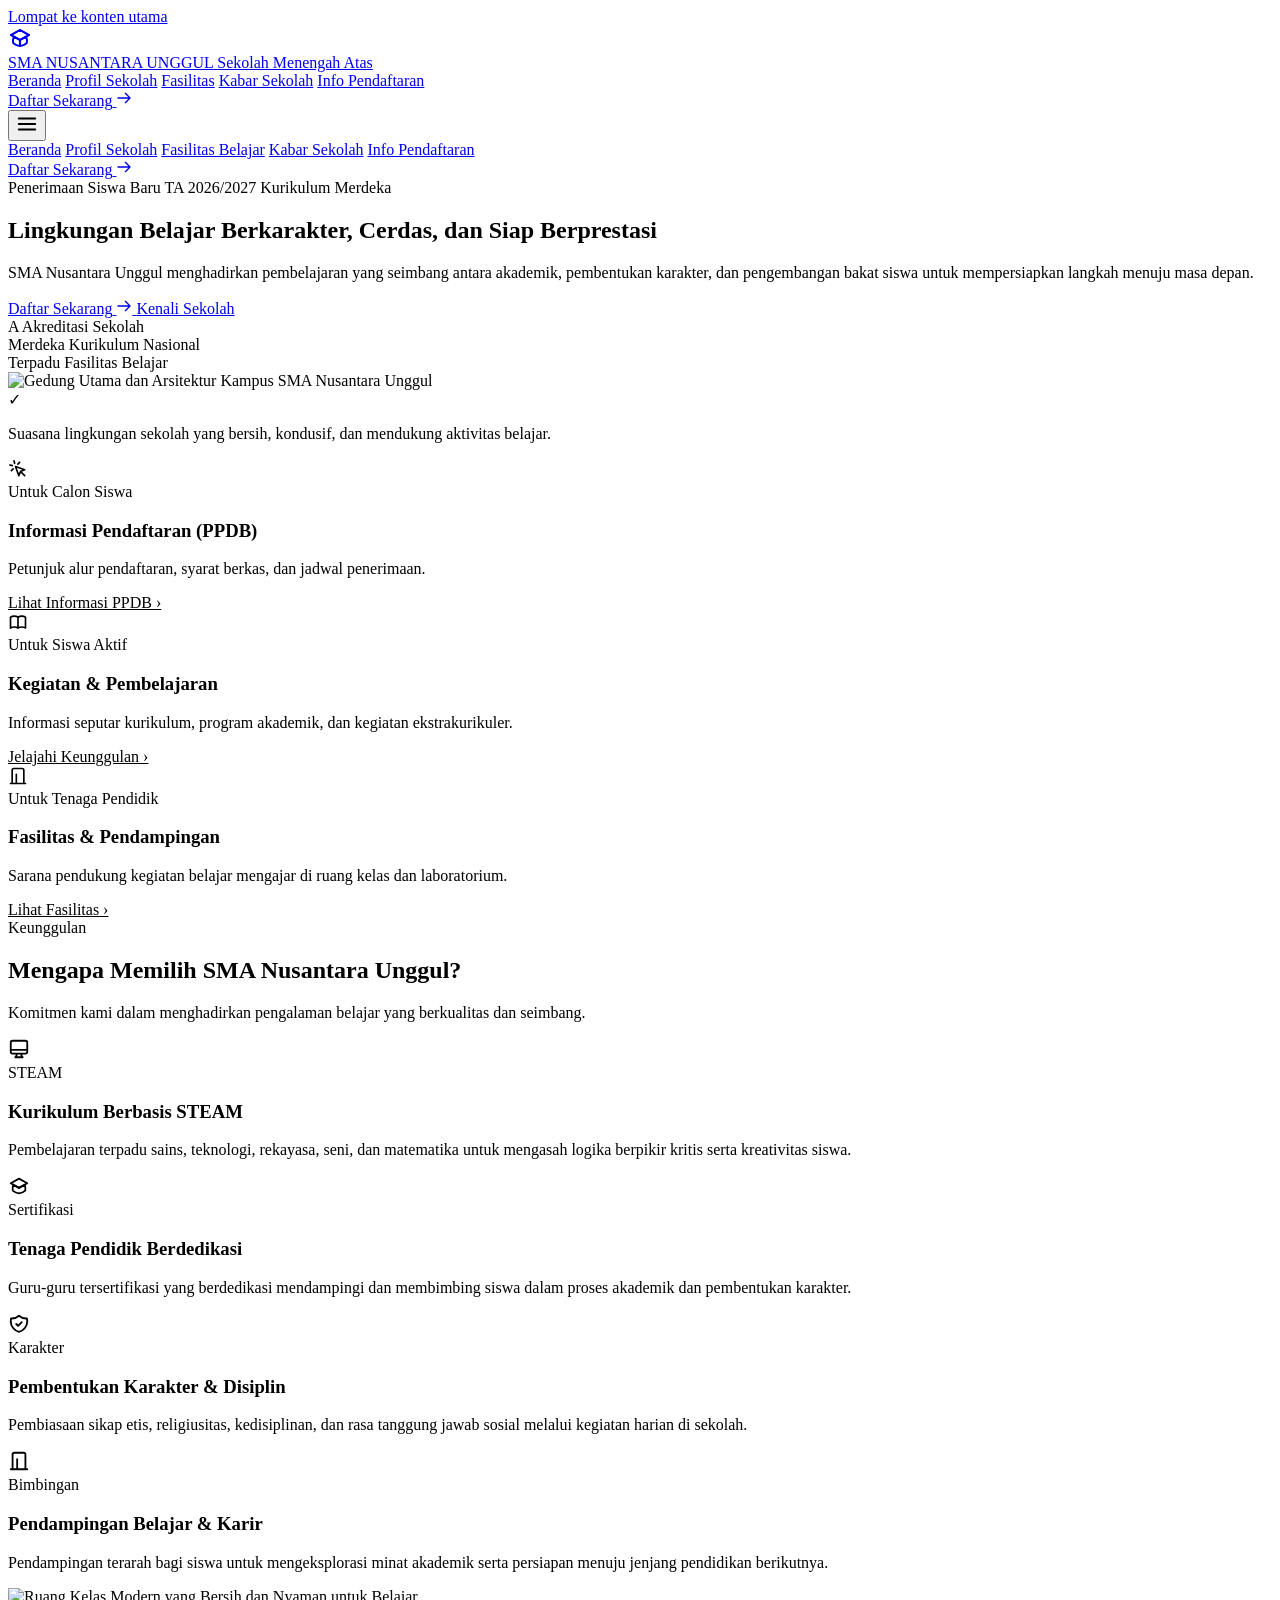
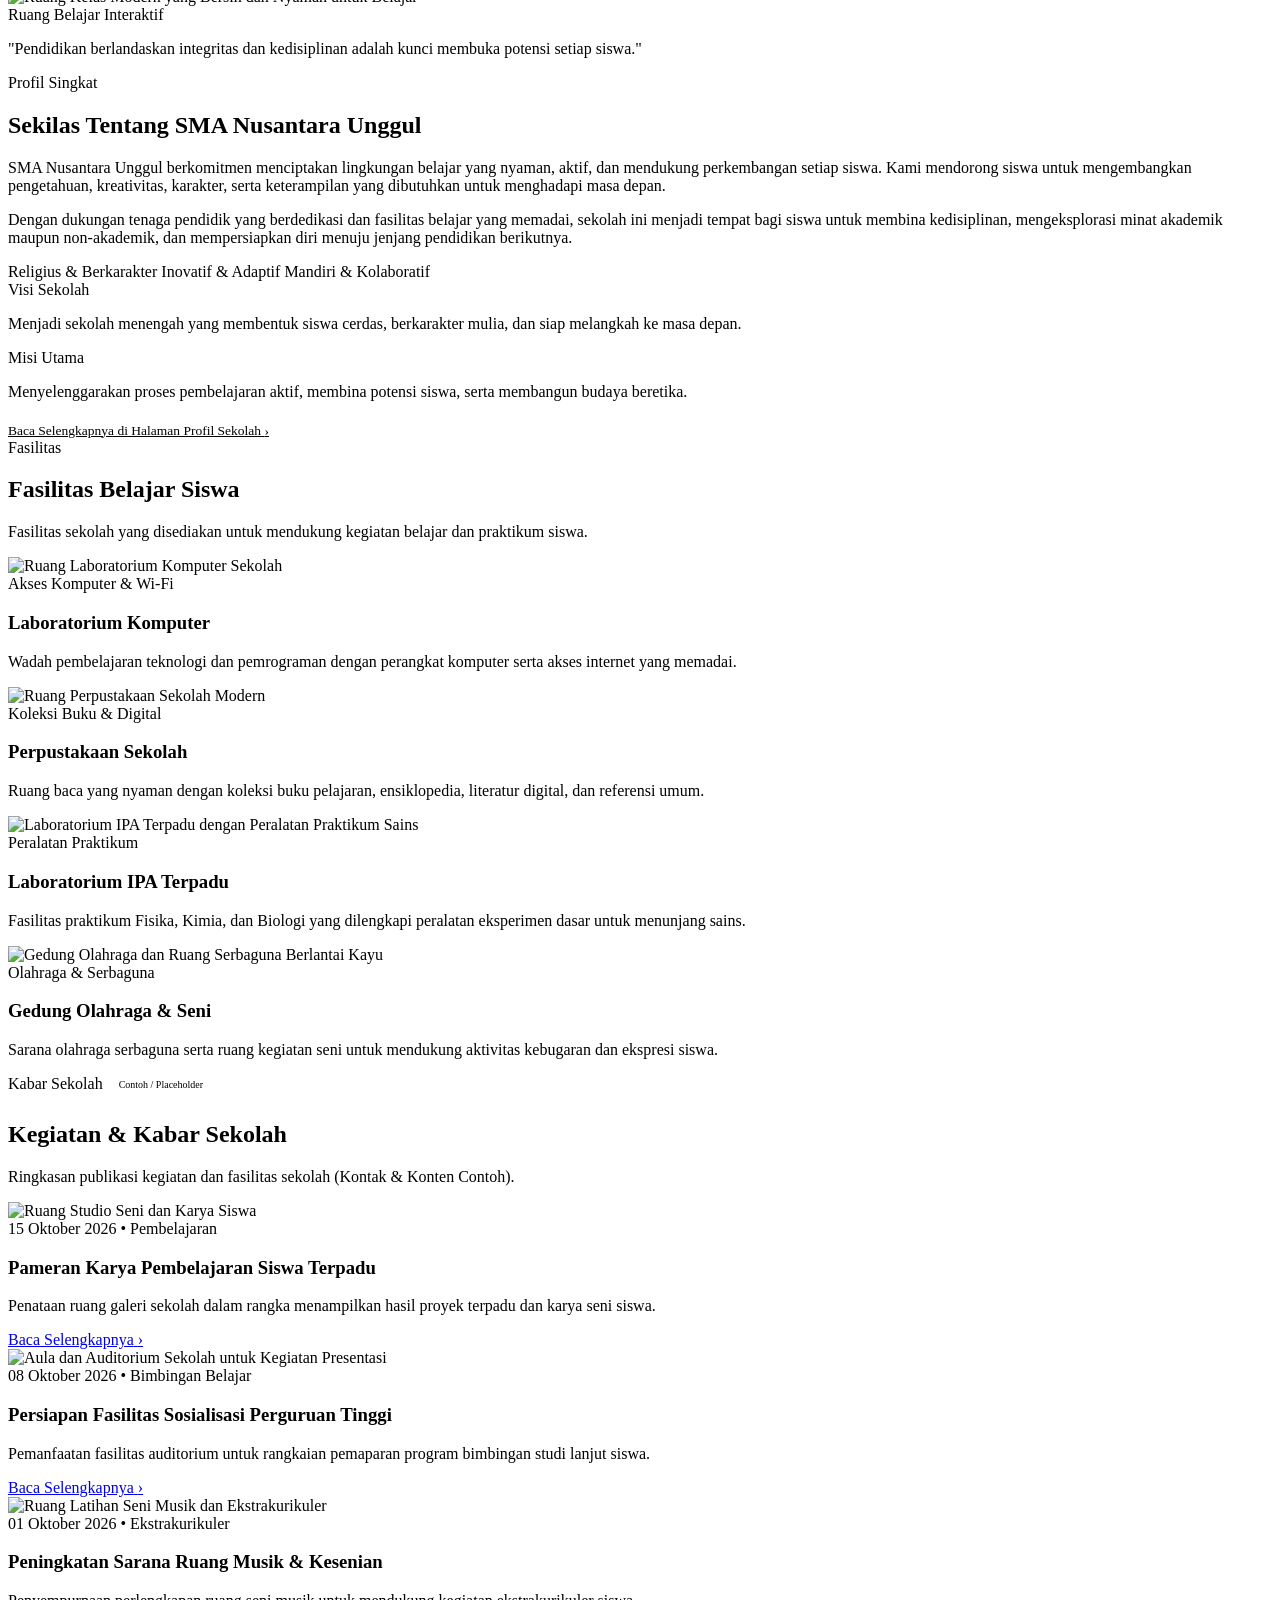
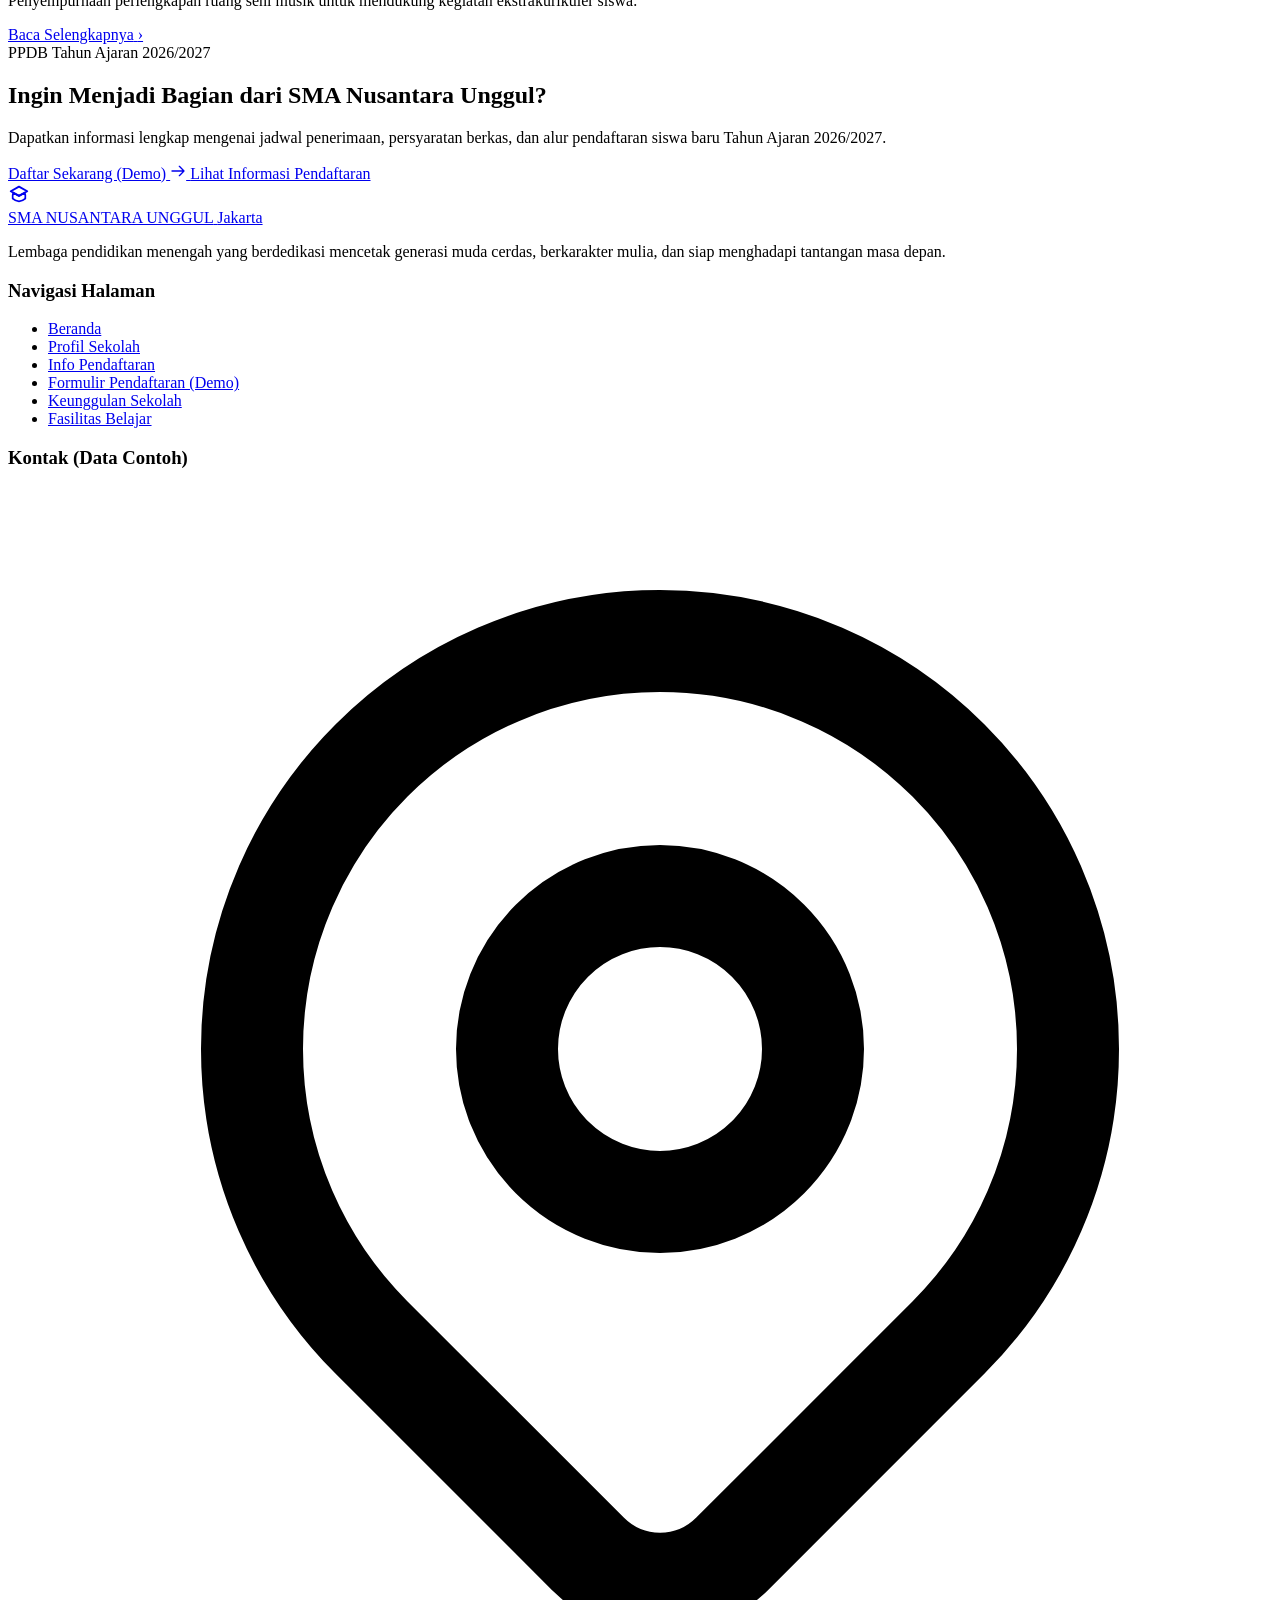
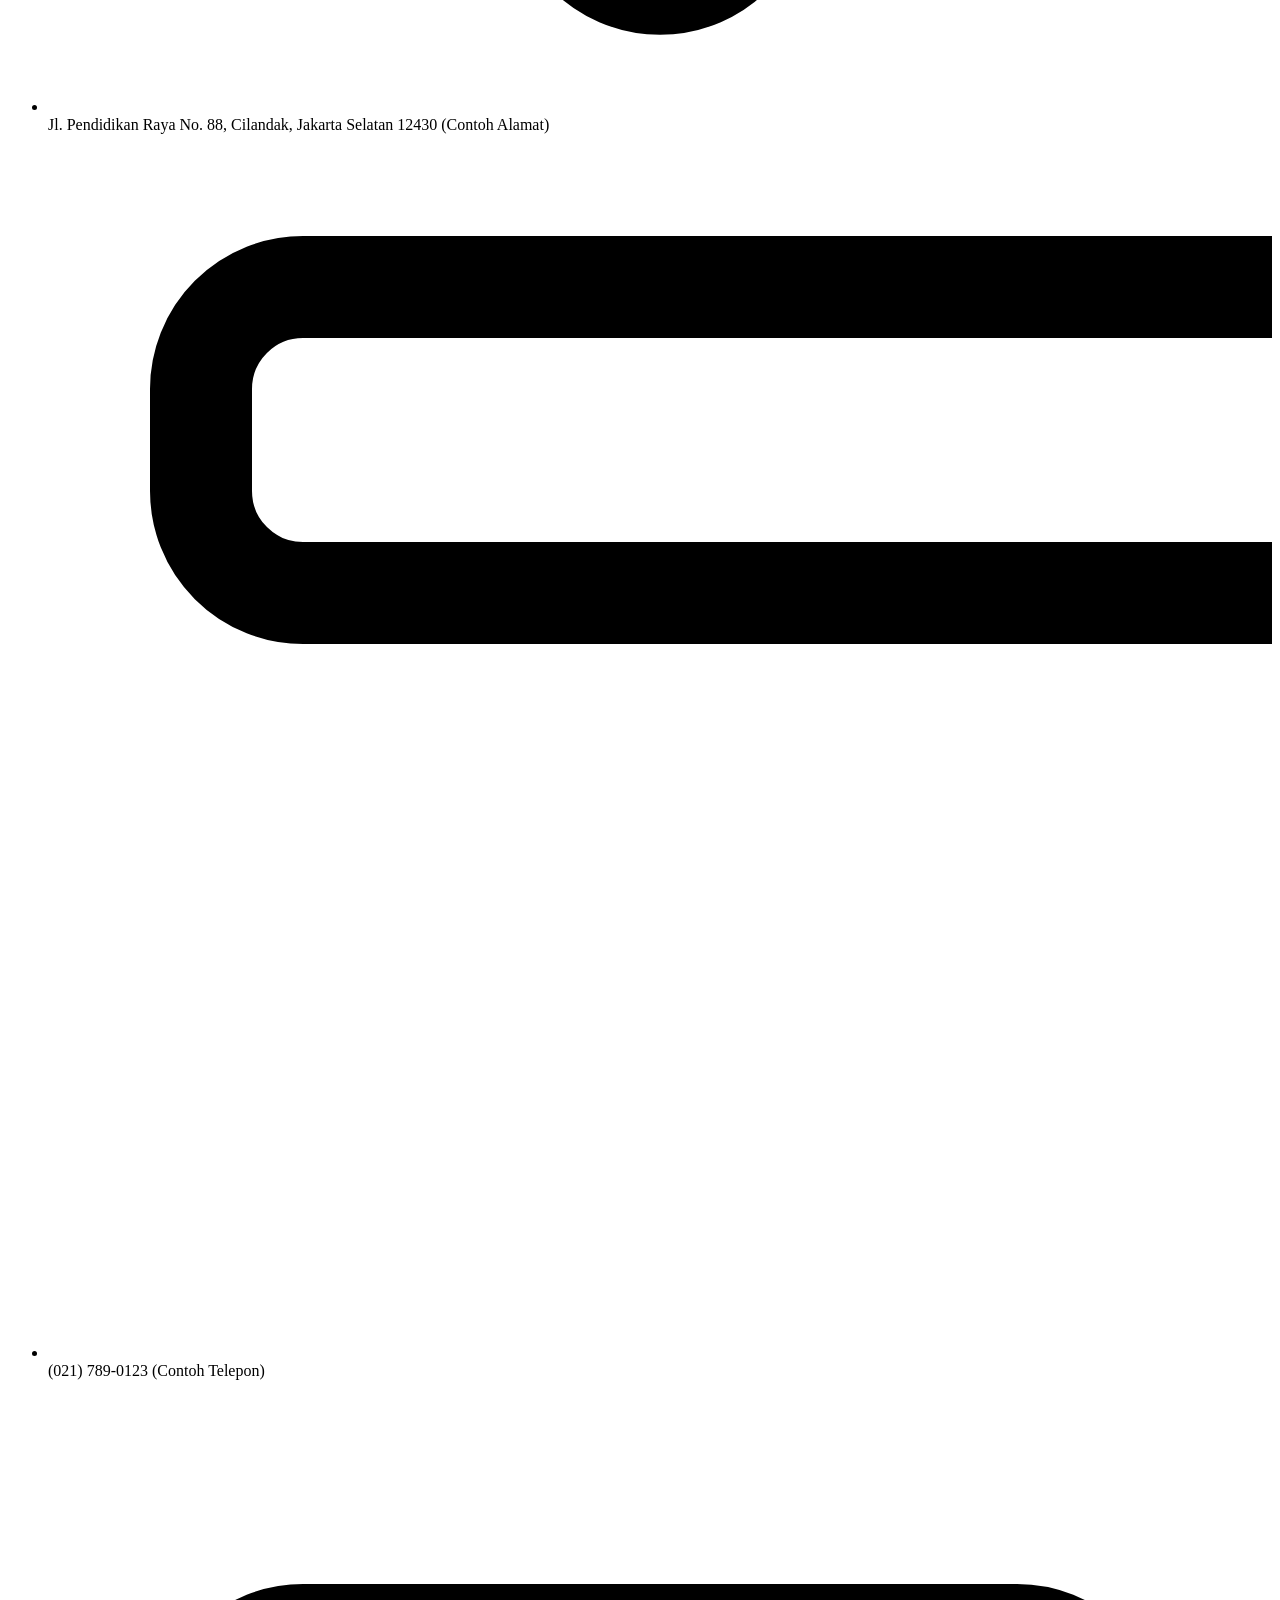
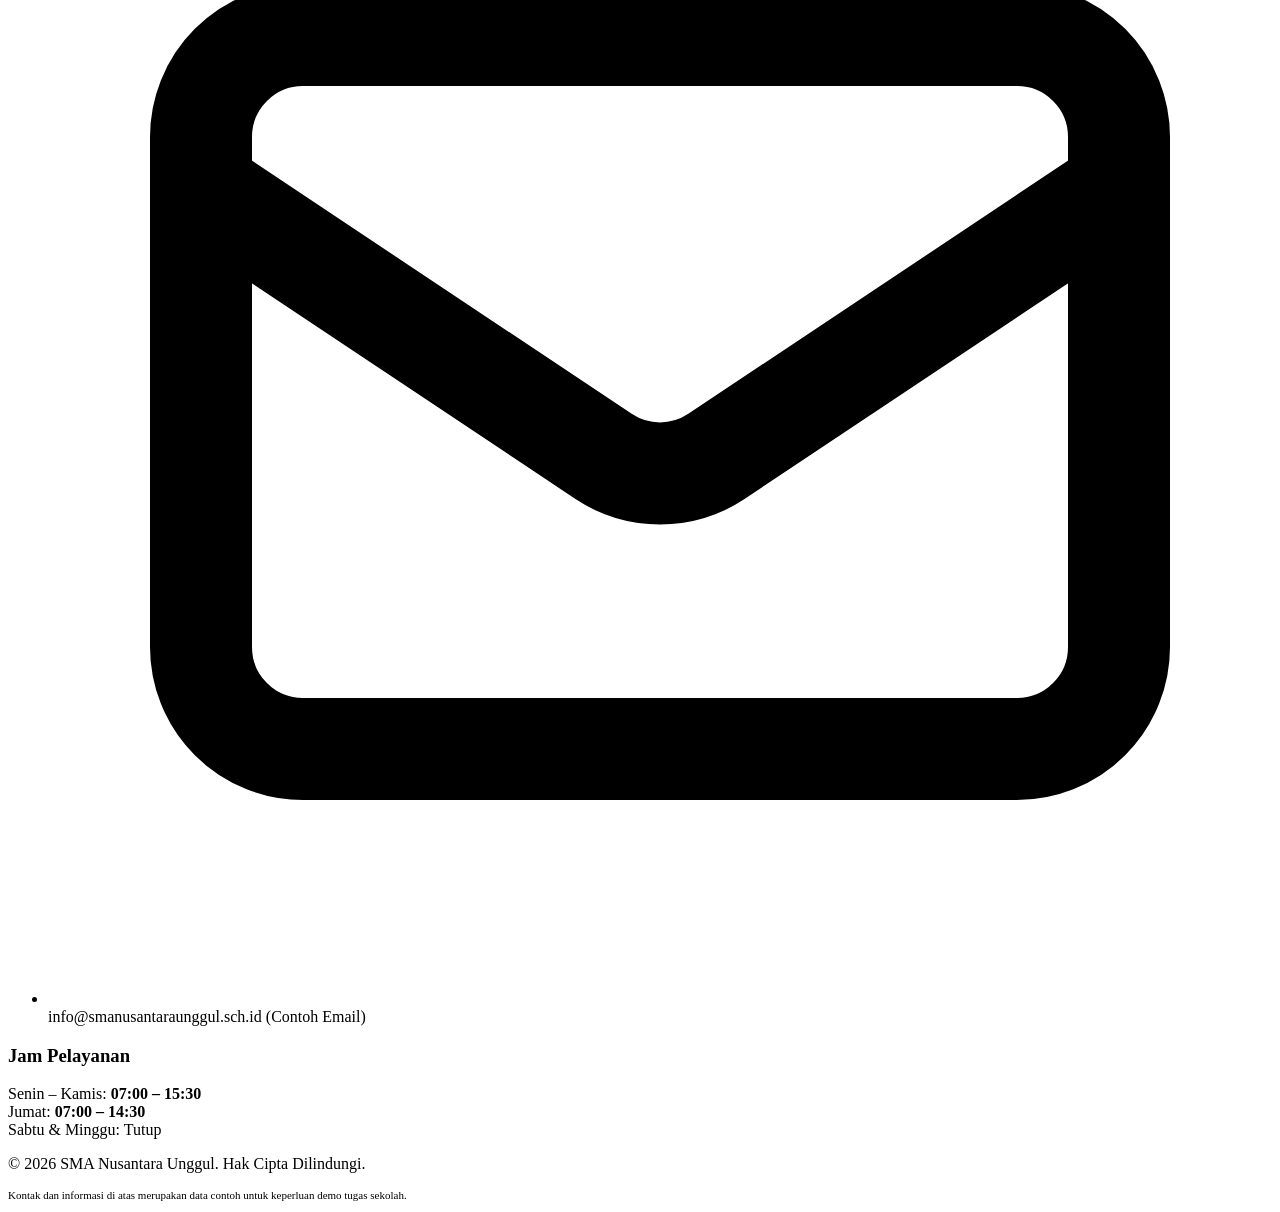
==== index.html @ 85572851 "Add files via upload" ====
<!DOCTYPE html>
<html lang="id">
<head>
  <meta charset="UTF-8">
  <meta name="viewport" content="width=device-width, initial-scale=1.0">
  <title>SMA Nusantara Unggul — Berkarakter, Cerdas & Berdaya Saing</title>
  <meta name="description" content="Website Resmi SMA Nusantara Unggul. Sekolah menengah atas yang berkarakter, cerdas, berdaya saing, dengan kurikulum merdeka dan fasilitas modern.">

  <!-- Google Fonts: Plus Jakarta Sans -->
  <link rel="preconnect" href="https://fonts.googleapis.com">
  <link rel="preconnect" href="https://fonts.gstatic.com" crossorigin>
  <link href="https://fonts.googleapis.com/css2?family=Plus+Jakarta+Sans:wght@400;500;600;700;800&display=swap" rel="stylesheet">

  <!-- Custom Stylesheet -->
  <link rel="stylesheet" href="css/style.css">
</head>
<body>

  <!-- Accessibility Skip Link -->
  <a href="#main-content" class="skip-link">Lompat ke konten utama</a>

  <!-- ========================================== -->
  <!-- NAVBAR HEADER                              -->
  <!-- ========================================== -->
  <header id="main-navbar" class="navbar-header">
    <div class="container">
      <div class="nav-inner">
        
        <!-- School Brand Identity -->
        <a href="index.html" class="brand" aria-label="Beranda SMA Nusantara Unggul">
          <div class="brand-logo-box">
            <svg width="24" height="24" viewBox="0 0 24 24" fill="none" stroke="currentColor" stroke-width="2" stroke-linecap="round" stroke-linejoin="round">
              <path d="M12 14l9-5-9-5-9 5 9 5z"></path>
              <path d="M12 14l6.16-3.422a12.083 12.083 0 01.665 6.479A11.952 11.952 0 0112 20.055a11.952 11.952 0 01-6.824-2.998 12.078 12.078 0 01.665-6.479L12 14z"></path>
              <path d="M12 14l9-5-9-5-9 5 9 5zm0 0v6"></path>
            </svg>
          </div>
          <div class="brand-text">
            <span class="brand-title">SMA NUSANTARA UNGGUL</span>
            <span class="brand-subtitle">Sekolah Menengah Atas</span>
          </div>
        </a>

        <!-- Desktop Navigation Links -->
        <nav class="desktop-nav" aria-label="Navigasi Utama">
          <a href="index.html" class="nav-link active">Beranda</a>
          <a href="profil.html" class="nav-link">Profil Sekolah</a>
          <a href="index.html#fasilitas" class="nav-link">Fasilitas</a>
          <a href="index.html#kabar" class="nav-link">Kabar Sekolah</a>
          <a href="pendaftaran.html" class="nav-link">Info Pendaftaran</a>
        </nav>

        <!-- Desktop Action CTA -->
        <div class="nav-action-desktop">
          <a href="formulir.html" class="btn btn-primary">
            <span>Daftar Sekarang</span>
            <svg class="btn-arrow-shift" width="16" height="16" viewBox="0 0 24 24" fill="none" stroke="currentColor" stroke-width="2" stroke-linecap="round" stroke-linejoin="round">
              <path d="M14 5l7 7m0 0l-7 7m7-7H3"></path>
            </svg>
          </a>
        </div>

        <!-- Mobile Hamburger Button -->
        <button id="mobile-menu-button" type="button" class="hamburger-btn" aria-expanded="false" aria-label="Buka Menu Navigasi">
          <svg width="22" height="22" viewBox="0 0 24 24" fill="none" stroke="currentColor" stroke-width="2" stroke-linecap="round" stroke-linejoin="round">
            <line x1="3" y1="12" x2="21" y2="12"></line>
            <line x1="3" y1="6" x2="21" y2="6"></line>
            <line x1="3" y1="18" x2="21" y2="18"></line>
          </svg>
        </button>

      </div>
    </div>

    <!-- Mobile Drawer Menu -->
    <div id="mobile-menu" class="mobile-drawer">
      <a href="index.html" class="mobile-nav-link active">Beranda</a>
      <a href="profil.html" class="mobile-nav-link">Profil Sekolah</a>
      <a href="index.html#fasilitas" class="mobile-nav-link">Fasilitas Belajar</a>
      <a href="index.html#kabar" class="mobile-nav-link">Kabar Sekolah</a>
      <a href="pendaftaran.html" class="mobile-nav-link">Info Pendaftaran</a>
      <div class="mobile-drawer-cta">
        <a href="formulir.html" class="btn btn-primary btn-block">
          <span>Daftar Sekarang</span>
          <svg class="btn-arrow-shift" width="16" height="16" viewBox="0 0 24 24" fill="none" stroke="currentColor" stroke-width="2" stroke-linecap="round" stroke-linejoin="round">
            <path d="M14 5l7 7m0 0l-7 7m7-7H3"></path>
          </svg>
        </a>
      </div>
    </div>
  </header>

  <!-- ========================================== -->
  <!-- MAIN CONTENT                               -->
  <!-- ========================================== -->
  <main id="main-content">

    <!-- 1. HERO SECTION -->
    <section class="section bg-soft border-b">
      <div class="container">
        <div class="grid-hero">
          
          <!-- Hero Text Column -->
          <div class="hero-content">
            <div class="hero-tags reveal-on-scroll">
              <span class="badge badge-white">
                <span class="dot-indicator dot-green"></span>
                Penerimaan Siswa Baru TA 2026/2027
              </span>
              <span class="badge badge-primary-soft">
                Kurikulum Merdeka
              </span>
            </div>

            <h1 class="hero-title reveal-on-scroll delay-100">
              Lingkungan Belajar <span class="text-primary">Berkarakter, Cerdas,</span> dan Siap Berprestasi
            </h1>

            <p class="hero-desc reveal-on-scroll delay-200">
              SMA Nusantara Unggul menghadirkan pembelajaran yang seimbang antara akademik, pembentukan karakter, dan pengembangan bakat siswa untuk mempersiapkan langkah menuju masa depan.
            </p>

            <div class="hero-btns reveal-on-scroll delay-300">
              <a href="formulir.html" class="btn btn-primary">
                <span>Daftar Sekarang</span>
                <svg class="btn-arrow-shift" width="16" height="16" viewBox="0 0 24 24" fill="none" stroke="currentColor" stroke-width="2" stroke-linecap="round" stroke-linejoin="round">
                  <path d="M14 5l7 7m0 0l-7 7m7-7H3"></path>
                </svg>
              </a>
              <a href="#profil" class="btn btn-outline">
                Kenali Sekolah
              </a>
            </div>

            <!-- Metrics Strip -->
            <div class="hero-metrics reveal-on-scroll delay-400">
              <div class="metric-item">
                <span class="metric-val">A</span>
                <span class="metric-label">Akreditasi Sekolah</span>
              </div>
              <div class="metric-item">
                <span class="metric-val text-primary">Merdeka</span>
                <span class="metric-label">Kurikulum Nasional</span>
              </div>
              <div class="metric-item">
                <span class="metric-val" style="color: var(--success);">Terpadu</span>
                <span class="metric-label">Fasilitas Belajar</span>
              </div>
            </div>
          </div>

          <!-- Hero Image Column (Unsplash: Empty School Architecture) -->
          <div class="hero-visual reveal-on-scroll delay-200">
            <div class="hero-image-card">
              <div class="aspect-video">
                <img src="assets/images/gedung-sekolah.jpg" alt="Gedung Utama dan Arsitektur Kampus SMA Nusantara Unggul" class="card-img card-img-scale" loading="eager">
              </div>
              <div class="image-card-caption">
                <div class="check-icon-badge">✓</div>
                <p>Suasana lingkungan sekolah yang bersih, kondusif, dan mendukung aktivitas belajar.</p>
              </div>
            </div>
          </div>

        </div>
      </div>
    </section>

    <!-- 2. QUICK ACCESS GUIDE -->
    <section class="section-sm bg-white border-b">
      <div class="container">
        <div class="grid-3">
          
          <!-- Card 1 -->
          <div class="quick-card reveal-on-scroll delay-100">
            <div class="quick-icon icon-violet">
              <svg width="20" height="20" viewBox="0 0 24 24" fill="none" stroke="currentColor" stroke-width="2" stroke-linecap="round" stroke-linejoin="round">
                <path d="M15 15l-2 5L9 9l11 4-5 2zm0 0l5 5M7.188 2.239l.777 2.897M5.136 7.965l-2.898-.777M13.95 4.05l-2.122 2.122m-5.657 5.656l-2.12 2.122"></path>
              </svg>
            </div>
            <div class="quick-content">
              <span class="eyebrow-small" style="color: var(--primary);">Untuk Calon Siswa</span>
              <h3>Informasi Pendaftaran (PPDB)</h3>
              <p>Petunjuk alur pendaftaran, syarat berkas, dan jadwal penerimaan.</p>
              <a href="pendaftaran.html" class="quick-link" style="color: var(--primary);">
                Lihat Informasi PPDB &rsaquo;
              </a>
            </div>
          </div>

          <!-- Card 2 -->
          <div class="quick-card reveal-on-scroll delay-200">
            <div class="quick-icon icon-green">
              <svg width="20" height="20" viewBox="0 0 24 24" fill="none" stroke="currentColor" stroke-width="2" stroke-linecap="round" stroke-linejoin="round">
                <path d="M12 6.253v13m0-13C10.832 5.477 9.246 5 7.5 5S4.168 5.477 3 6.253v13C4.168 18.477 5.754 18 7.5 18s3.332.477 4.5 1.253m0-13C13.168 5.477 14.754 5 16.5 5c1.747 0 3.332.477 4.5 1.253v13C20.832 18.477 19.247 18 16.5 18c-1.746 0-3.332.477-4.5 1.253"></path>
              </svg>
            </div>
            <div class="quick-content">
              <span class="eyebrow-small" style="color: var(--success);">Untuk Siswa Aktif</span>
              <h3>Kegiatan & Pembelajaran</h3>
              <p>Informasi seputar kurikulum, program akademik, dan kegiatan ekstrakurikuler.</p>
              <a href="#keunggulan" class="quick-link" style="color: var(--success);">
                Jelajahi Keunggulan &rsaquo;
              </a>
            </div>
          </div>

          <!-- Card 3 -->
          <div class="quick-card reveal-on-scroll delay-300">
            <div class="quick-icon icon-orange">
              <svg width="20" height="20" viewBox="0 0 24 24" fill="none" stroke="currentColor" stroke-width="2" stroke-linecap="round" stroke-linejoin="round">
                <path d="M19 21V5a2 2 0 00-2-2H7a2 2 0 00-2 2v16m14 0h2m-2 0h-5m-9 0H3m2 0h5m0 0h5m-5 0V10"></path>
              </svg>
            </div>
            <div class="quick-content">
              <span class="eyebrow-small" style="color: var(--warning-text);">Untuk Tenaga Pendidik</span>
              <h3>Fasilitas & Pendampingan</h3>
              <p>Sarana pendukung kegiatan belajar mengajar di ruang kelas dan laboratorium.</p>
              <a href="#fasilitas" class="quick-link" style="color: var(--warning-text);">
                Lihat Fasilitas &rsaquo;
              </a>
            </div>
          </div>

        </div>
      </div>
    </section>

    <!-- 3. KEUNGGULAN SEKOLAH -->
    <section id="keunggulan" class="section bg-white border-b">
      <div class="container">
        
        <div class="section-header reveal-on-scroll">
          <span class="eyebrow">Keunggulan</span>
          <h2>Mengapa Memilih SMA Nusantara Unggul?</h2>
          <p>Komitmen kami dalam menghadirkan pengalaman belajar yang berkualitas dan seimbang.</p>
        </div>

        <div class="grid-4">
          
          <!-- Card 1 -->
          <div class="card-feature reveal-on-scroll delay-100">
            <div class="feature-top">
              <div class="feature-icon icon-hover-lift">
                <svg width="22" height="22" viewBox="0 0 24 24" fill="none" stroke="currentColor" stroke-width="2" stroke-linecap="round" stroke-linejoin="round">
                  <path d="M9.75 17L9 20l-1 1h8l-1-1-.75-3M3 13h18M5 17h14a2 2 0 002-2V5a2 2 0 00-2-2H5a2 2 0 00-2 2v10a2 2 0 002 2z"></path>
                </svg>
              </div>
              <span class="badge badge-primary-soft">STEAM</span>
            </div>
            <h3>Kurikulum Berbasis STEAM</h3>
            <p>Pembelajaran terpadu sains, teknologi, rekayasa, seni, dan matematika untuk mengasah logika berpikir kritis serta kreativitas siswa.</p>
          </div>

          <!-- Card 2 -->
          <div class="card-feature reveal-on-scroll delay-200">
            <div class="feature-top">
              <div class="feature-icon icon-hover-lift">
                <svg width="22" height="22" viewBox="0 0 24 24" fill="none" stroke="currentColor" stroke-width="2" stroke-linecap="round" stroke-linejoin="round">
                  <path d="M12 14l9-5-9-5-9 5 9 5z"></path>
                  <path d="M12 14l6.16-3.422a12.083 12.083 0 01.665 6.479A11.952 11.952 0 0112 20.055a11.952 11.952 0 01-6.824-2.998 12.078 12.078 0 01.665-6.479L12 14z"></path>
                </svg>
              </div>
              <span class="badge badge-success-soft">Sertifikasi</span>
            </div>
            <h3>Tenaga Pendidik Berdedikasi</h3>
            <p>Guru-guru tersertifikasi yang berdedikasi mendampingi dan membimbing siswa dalam proses akademik dan pembentukan karakter.</p>
          </div>

          <!-- Card 3 -->
          <div class="card-feature reveal-on-scroll delay-300">
            <div class="feature-top">
              <div class="feature-icon icon-hover-lift">
                <svg width="22" height="22" viewBox="0 0 24 24" fill="none" stroke="currentColor" stroke-width="2" stroke-linecap="round" stroke-linejoin="round">
                  <path d="M9 12l2 2 4-4m5.618-4.016A11.955 11.955 0 0112 2.944a11.955 11.955 0 01-8.618 3.04A12.02 12.02 0 003 9c0 5.591 3.824 10.29 9 11.622 5.176-1.332 9-6.03 9-11.622 0-1.042-.133-2.052-.382-3.016z"></path>
                </svg>
              </div>
              <span class="badge badge-primary-soft">Karakter</span>
            </div>
            <h3>Pembentukan Karakter & Disiplin</h3>
            <p>Pembiasaan sikap etis, religiusitas, kedisiplinan, dan rasa tanggung jawab sosial melalui kegiatan harian di sekolah.</p>
          </div>

          <!-- Card 4 -->
          <div class="card-feature reveal-on-scroll delay-400">
            <div class="feature-top">
              <div class="feature-icon icon-hover-lift">
                <svg width="22" height="22" viewBox="0 0 24 24" fill="none" stroke="currentColor" stroke-width="2" stroke-linecap="round" stroke-linejoin="round">
                  <path d="M19 21V5a2 2 0 00-2-2H7a2 2 0 00-2 2v16m14 0h2m-2 0h-5m-9 0H3m2 0h5m0 0h5m-5 0V10"></path>
                </svg>
              </div>
              <span class="badge badge-warning-soft">Bimbingan</span>
            </div>
            <h3>Pendampingan Belajar & Karir</h3>
            <p>Pendampingan terarah bagi siswa untuk mengeksplorasi minat akademik serta persiapan menuju jenjang pendidikan berikutnya.</p>
          </div>

        </div>
      </div>
    </section>

    <!-- 4. PROFIL SINGKAT -->
    <section id="profil" class="section bg-soft border-b">
      <div class="container">
        <div class="grid-2">
          
          <!-- Image Column (Unsplash: Empty Clean Classroom - No Humans) -->
          <div class="reveal-on-scroll">
            <div class="hero-image-card">
              <div class="aspect-4-3">
                <img src="assets/images/ruang-kelas.jpg" alt="Ruang Kelas Modern yang Bersih dan Nyaman untuk Belajar" class="card-img card-img-scale" loading="lazy">
              </div>
              <div class="image-card-caption">
                <div>
                  <span class="eyebrow" style="margin-bottom: 2px;">Ruang Belajar Interaktif</span>
                  <p>"Pendidikan berlandaskan integritas dan kedisiplinan adalah kunci membuka potensi setiap siswa."</p>
                </div>
              </div>
            </div>
          </div>

          <!-- Narrative Text Column -->
          <div class="prose-block reveal-on-scroll delay-200">
            <span class="eyebrow">Profil Singkat</span>
            <h2>Sekilas Tentang SMA Nusantara Unggul</h2>
            <p>SMA Nusantara Unggul berkomitmen menciptakan lingkungan belajar yang nyaman, aktif, dan mendukung perkembangan setiap siswa. Kami mendorong siswa untuk mengembangkan pengetahuan, kreativitas, karakter, serta keterampilan yang dibutuhkan untuk menghadapi masa depan.</p>
            <p>Dengan dukungan tenaga pendidik yang berdedikasi dan fasilitas belajar yang memadai, sekolah ini menjadi tempat bagi siswa untuk membina kedisiplinan, mengeksplorasi minat akademik maupun non-akademik, dan mempersiapkan diri menuju jenjang pendidikan berikutnya.</p>

            <!-- Badges -->
            <div class="badge-row">
              <span class="badge-outline">Religius & Berkarakter</span>
              <span class="badge-outline">Inovatif & Adaptif</span>
              <span class="badge-outline">Mandiri & Kolaboratif</span>
            </div>

            <!-- Vision & Mission Mini Cards -->
            <div class="grid-vision-mission">
              <div class="vm-card">
                <span class="vm-title">Visi Sekolah</span>
                <p>Menjadi sekolah menengah yang membentuk siswa cerdas, berkarakter mulia, dan siap melangkah ke masa depan.</p>
              </div>
              <div class="vm-card">
                <span class="vm-title secondary">Misi Utama</span>
                <p>Menyelenggarakan proses pembelajaran aktif, membina potensi siswa, serta membangun budaya beretika.</p>
              </div>
            </div>

            <div style="margin-top: 20px;">
              <a href="profil.html" class="quick-link" style="color: var(--primary); font-size: 13.5px;">
                <span>Baca Selengkapnya di Halaman Profil Sekolah</span>
                <span class="btn-arrow-shift">&rsaquo;</span>
              </a>
            </div>
          </div>

        </div>
      </div>
    </section>

    <!-- 5. FASILITAS BELAJAR (4:3 RATIO) -->
    <section id="fasilitas" class="section bg-white border-b">
      <div class="container">
        
        <div class="section-header reveal-on-scroll">
          <span class="eyebrow">Fasilitas</span>
          <h2>Fasilitas Belajar Siswa</h2>
          <p>Fasilitas sekolah yang disediakan untuk mendukung kegiatan belajar dan praktikum siswa.</p>
        </div>

        <div class="grid-4">
          
          <!-- Facility 1 -->
          <div class="card-facility reveal-on-scroll delay-100">
            <div class="aspect-4-3">
              <img src="assets/images/lab-komputer.jpg" alt="Ruang Laboratorium Komputer Sekolah" class="card-img card-img-scale" loading="lazy">
            </div>
            <div class="card-body">
              <span class="badge-category">Akses Komputer & Wi-Fi</span>
              <h3>Laboratorium Komputer</h3>
              <p>Wadah pembelajaran teknologi dan pemrograman dengan perangkat komputer serta akses internet yang memadai.</p>
            </div>
          </div>

          <!-- Facility 2 -->
          <div class="card-facility reveal-on-scroll delay-200">
            <div class="aspect-4-3">
              <img src="assets/images/perpustakaan.jpg" alt="Ruang Perpustakaan Sekolah Modern" class="card-img card-img-scale" loading="lazy">
            </div>
            <div class="card-body">
              <span class="badge-category" style="background-color: var(--success-light); color: var(--success);">Koleksi Buku & Digital</span>
              <h3>Perpustakaan Sekolah</h3>
              <p>Ruang baca yang nyaman dengan koleksi buku pelajaran, ensiklopedia, literatur digital, dan referensi umum.</p>
            </div>
          </div>

          <!-- Facility 3 -->
          <div class="card-facility reveal-on-scroll delay-300">
            <div class="aspect-4-3">
              <img src="assets/images/lab-ipa.jpg" alt="Laboratorium IPA Terpadu dengan Peralatan Praktikum Sains" class="card-img card-img-scale" loading="lazy">
            </div>
            <div class="card-body">
              <span class="badge-category">Peralatan Praktikum</span>
              <h3>Laboratorium IPA Terpadu</h3>
              <p>Fasilitas praktikum Fisika, Kimia, dan Biologi yang dilengkapi peralatan eksperimen dasar untuk menunjang sains.</p>
            </div>
          </div>

          <!-- Facility 4 -->
          <div class="card-facility reveal-on-scroll delay-400">
            <div class="aspect-4-3">
              <img src="assets/images/gedung-olahraga.jpg" alt="Gedung Olahraga dan Ruang Serbaguna Berlantai Kayu" class="card-img card-img-scale" loading="lazy">
            </div>
            <div class="card-body">
              <span class="badge-category" style="background-color: var(--warning-light); color: var(--warning-text);">Olahraga & Serbaguna</span>
              <h3>Gedung Olahraga & Seni</h3>
              <p>Sarana olahraga serbaguna serta ruang kegiatan seni untuk mendukung aktivitas kebugaran dan ekspresi siswa.</p>
            </div>
          </div>

        </div>
      </div>
    </section>

    <!-- 6. KABAR SEKOLAH (16:9 RATIO) -->
    <section id="kabar" class="section bg-soft border-b">
      <div class="container">
        
        <div class="section-header reveal-on-scroll">
          <div style="display: inline-flex; align-items: center; gap: 8px; margin-bottom: 8px;">
            <span class="eyebrow" style="margin-bottom: 0;">Kabar Sekolah</span>
            <span class="badge badge-warning-soft" style="font-size: 10px; padding: 2px 8px;">Contoh / Placeholder</span>
          </div>
          <h2>Kegiatan & Kabar Sekolah</h2>
          <p>Ringkasan publikasi kegiatan dan fasilitas sekolah (Kontak & Konten Contoh).</p>
        </div>

        <div class="grid-3">
          
          <!-- News 1 -->
          <div class="card-news reveal-on-scroll delay-100">
            <div>
              <div class="aspect-video">
                <img src="assets/images/ruang-seni.jpg" alt="Ruang Studio Seni dan Karya Siswa" class="card-img card-img-scale" loading="lazy">
              </div>
              <div class="card-body">
                <div class="news-meta">
                  <span>15 Oktober 2026</span>
                  <span>•</span>
                  <span class="category-tag">Pembelajaran</span>
                </div>
                <h3>Pameran Karya Pembelajaran Siswa Terpadu</h3>
                <p>Penataan ruang galeri sekolah dalam rangka menampilkan hasil proyek terpadu dan karya seni siswa.</p>
              </div>
            </div>
            <div class="card-footer">
              <a href="#" class="link-read-more" onclick="alert('Ini merupakan artikel berita contoh untuk keperluan demonstrasi website.'); return false;">
                <span>Baca Selengkapnya</span>
                <span>&rsaquo;</span>
              </a>
            </div>
          </div>

          <!-- News 2 -->
          <div class="card-news reveal-on-scroll delay-200">
            <div>
              <div class="aspect-video">
                <img src="assets/images/auditorium.jpg" alt="Aula dan Auditorium Sekolah untuk Kegiatan Presentasi" class="card-img card-img-scale" loading="lazy">
              </div>
              <div class="card-body">
                <div class="news-meta">
                  <span>08 Oktober 2026</span>
                  <span>•</span>
                  <span class="category-tag" style="color: var(--success);">Bimbingan Belajar</span>
                </div>
                <h3>Persiapan Fasilitas Sosialisasi Perguruan Tinggi</h3>
                <p>Pemanfaatan fasilitas auditorium untuk rangkaian pemaparan program bimbingan studi lanjut siswa.</p>
              </div>
            </div>
            <div class="card-footer">
              <a href="#" class="link-read-more" onclick="alert('Ini merupakan artikel berita contoh untuk keperluan demonstrasi website.'); return false;">
                <span>Baca Selengkapnya</span>
                <span>&rsaquo;</span>
              </a>
            </div>
          </div>

          <!-- News 3 -->
          <div class="card-news reveal-on-scroll delay-300">
            <div>
              <div class="aspect-video">
                <img src="assets/images/ruang-musik.jpg" alt="Ruang Latihan Seni Musik dan Ekstrakurikuler" class="card-img card-img-scale" loading="lazy">
              </div>
              <div class="card-body">
                <div class="news-meta">
                  <span>01 Oktober 2026</span>
                  <span>•</span>
                  <span class="category-tag" style="color: var(--warning-text);">Ekstrakurikuler</span>
                </div>
                <h3>Peningkatan Sarana Ruang Musik & Kesenian</h3>
                <p>Penyempurnaan perlengkapan ruang seni musik untuk mendukung kegiatan ekstrakurikuler siswa.</p>
              </div>
            </div>
            <div class="card-footer">
              <a href="#" class="link-read-more" onclick="alert('Ini merupakan artikel berita contoh untuk keperluan demonstrasi website.'); return false;">
                <span>Baca Selengkapnya</span>
                <span>&rsaquo;</span>
              </a>
            </div>
          </div>

        </div>
      </div>
    </section>

    <!-- 7. CALL TO ACTION -->
    <section class="cta-banner">
      <div class="container-narrow reveal-on-scroll">
        <span class="badge badge-cta">PPDB Tahun Ajaran 2026/2027</span>
        <h2>Ingin Menjadi Bagian dari SMA Nusantara Unggul?</h2>
        <p>Dapatkan informasi lengkap mengenai jadwal penerimaan, persyaratan berkas, dan alur pendaftaran siswa baru Tahun Ajaran 2026/2027.</p>
        <div class="cta-buttons">
          <a href="formulir.html" class="btn btn-white">
            <span>Daftar Sekarang (Demo)</span>
            <svg class="btn-arrow-shift" width="16" height="16" viewBox="0 0 24 24" fill="none" stroke="currentColor" stroke-width="2" stroke-linecap="round" stroke-linejoin="round">
              <path d="M14 5l7 7m0 0l-7 7m7-7H3"></path>
            </svg>
          </a>
          <a href="pendaftaran.html" class="btn btn-translucent">
            Lihat Informasi Pendaftaran
          </a>
        </div>
      </div>
    </section>

  </main>

  <!-- ========================================== -->
  <!-- FOOTER                                     -->
  <!-- ========================================== -->
  <footer class="footer">
    <div class="container">
      
      <div class="footer-grid">
        
        <!-- Col 1: Brand Info -->
        <div class="footer-col">
          <a href="index.html" class="brand" style="padding-left: 0;">
            <div class="brand-logo-box">
              <svg width="22" height="22" viewBox="0 0 24 24" fill="none" stroke="currentColor" stroke-width="2" stroke-linecap="round" stroke-linejoin="round">
                <path d="M12 14l9-5-9-5-9 5 9 5z"></path>
                <path d="M12 14l6.16-3.422a12.083 12.083 0 01.665 6.479A11.952 11.952 0 0112 20.055a11.952 11.952 0 01-6.824-2.998 12.078 12.078 0 01.665-6.479L12 14z"></path>
              </svg>
            </div>
            <div class="brand-text">
              <span class="brand-title">SMA NUSANTARA UNGGUL</span>
              <span class="brand-subtitle">Jakarta</span>
            </div>
          </a>
          <p class="footer-desc">Lembaga pendidikan menengah yang berdedikasi mencetak generasi muda cerdas, berkarakter mulia, dan siap menghadapi tantangan masa depan.</p>
        </div>

        <!-- Col 2: Navigation -->
        <div class="footer-col">
          <h3>Navigasi Halaman</h3>
          <ul class="footer-links">
            <li><a href="index.html">Beranda</a></li>
            <li><a href="profil.html">Profil Sekolah</a></li>
            <li><a href="pendaftaran.html">Info Pendaftaran</a></li>
            <li><a href="formulir.html">Formulir Pendaftaran (Demo)</a></li>
            <li><a href="index.html#keunggulan">Keunggulan Sekolah</a></li>
            <li><a href="index.html#fasilitas">Fasilitas Belajar</a></li>
          </ul>
        </div>

        <!-- Col 3: Contact Placeholder -->
        <div class="footer-col">
          <h3>Kontak (Data Contoh)</h3>
          <ul class="footer-contact-list">
            <li class="footer-contact-item">
              <svg class="footer-contact-icon" viewBox="0 0 24 24" fill="none" stroke="currentColor" stroke-width="2" stroke-linecap="round" stroke-linejoin="round">
                <path d="M17.657 16.657L13.414 20.9a1.998 1.998 0 01-2.827 0l-4.244-4.243a8 8 0 1111.314 0z"></path>
                <path d="M15 11a3 3 0 11-6 0 3 3 0 016 0z"></path>
              </svg>
              <span>Jl. Pendidikan Raya No. 88, Cilandak, Jakarta Selatan 12430 (Contoh Alamat)</span>
            </li>
            <li class="footer-contact-item">
              <svg class="footer-contact-icon" viewBox="0 0 24 24" fill="none" stroke="currentColor" stroke-width="2" stroke-linecap="round" stroke-linejoin="round">
                <path d="M3 5a2 2 0 012-2h32a2 2 0 012 2v2a2 2 0 01-2 2H5a2 2 0 01-2-2V5z"></path>
              </svg>
              <span>(021) 789-0123 (Contoh Telepon)</span>
            </li>
            <li class="footer-contact-item">
              <svg class="footer-contact-icon" viewBox="0 0 24 24" fill="none" stroke="currentColor" stroke-width="2" stroke-linecap="round" stroke-linejoin="round">
                <path d="M3 8l7.89 5.26a2 2 0 002.22 0L21 8M5 19h14a2 2 0 002-2V7a2 2 0 00-2-2H5a2 2 0 00-2 2v10a2 2 0 002 2z"></path>
              </svg>
              <span>info@smanusantaraunggul.sch.id (Contoh Email)</span>
            </li>
          </ul>
        </div>

        <!-- Col 4: Office Hours -->
        <div class="footer-col">
          <h3>Jam Pelayanan</h3>
          <div class="hours-box">
            <div class="hours-row">
              <span>Senin – Kamis:</span>
              <strong style="color: var(--text-main);">07:00 – 15:30</strong>
            </div>
            <div class="hours-row">
              <span>Jumat:</span>
              <strong style="color: var(--text-main);">07:00 – 14:30</strong>
            </div>
            <div class="hours-row">
              <span>Sabtu & Minggu:</span>
              <span class="hours-closed">Tutup</span>
            </div>
          </div>
        </div>

      </div>

      <!-- Copyright -->
      <div class="footer-bottom">
        <p>&copy; 2026 SMA Nusantara Unggul. Hak Cipta Dilindungi.</p>
        <p style="font-size: 11px; color: var(--text-sub);">Kontak dan informasi di atas merupakan data contoh untuk keperluan demo tugas sekolah.</p>
      </div>

    </div>
  </footer>

  <!-- Scripts -->
  <script src="js/main.js"></script>
</body>
</html>
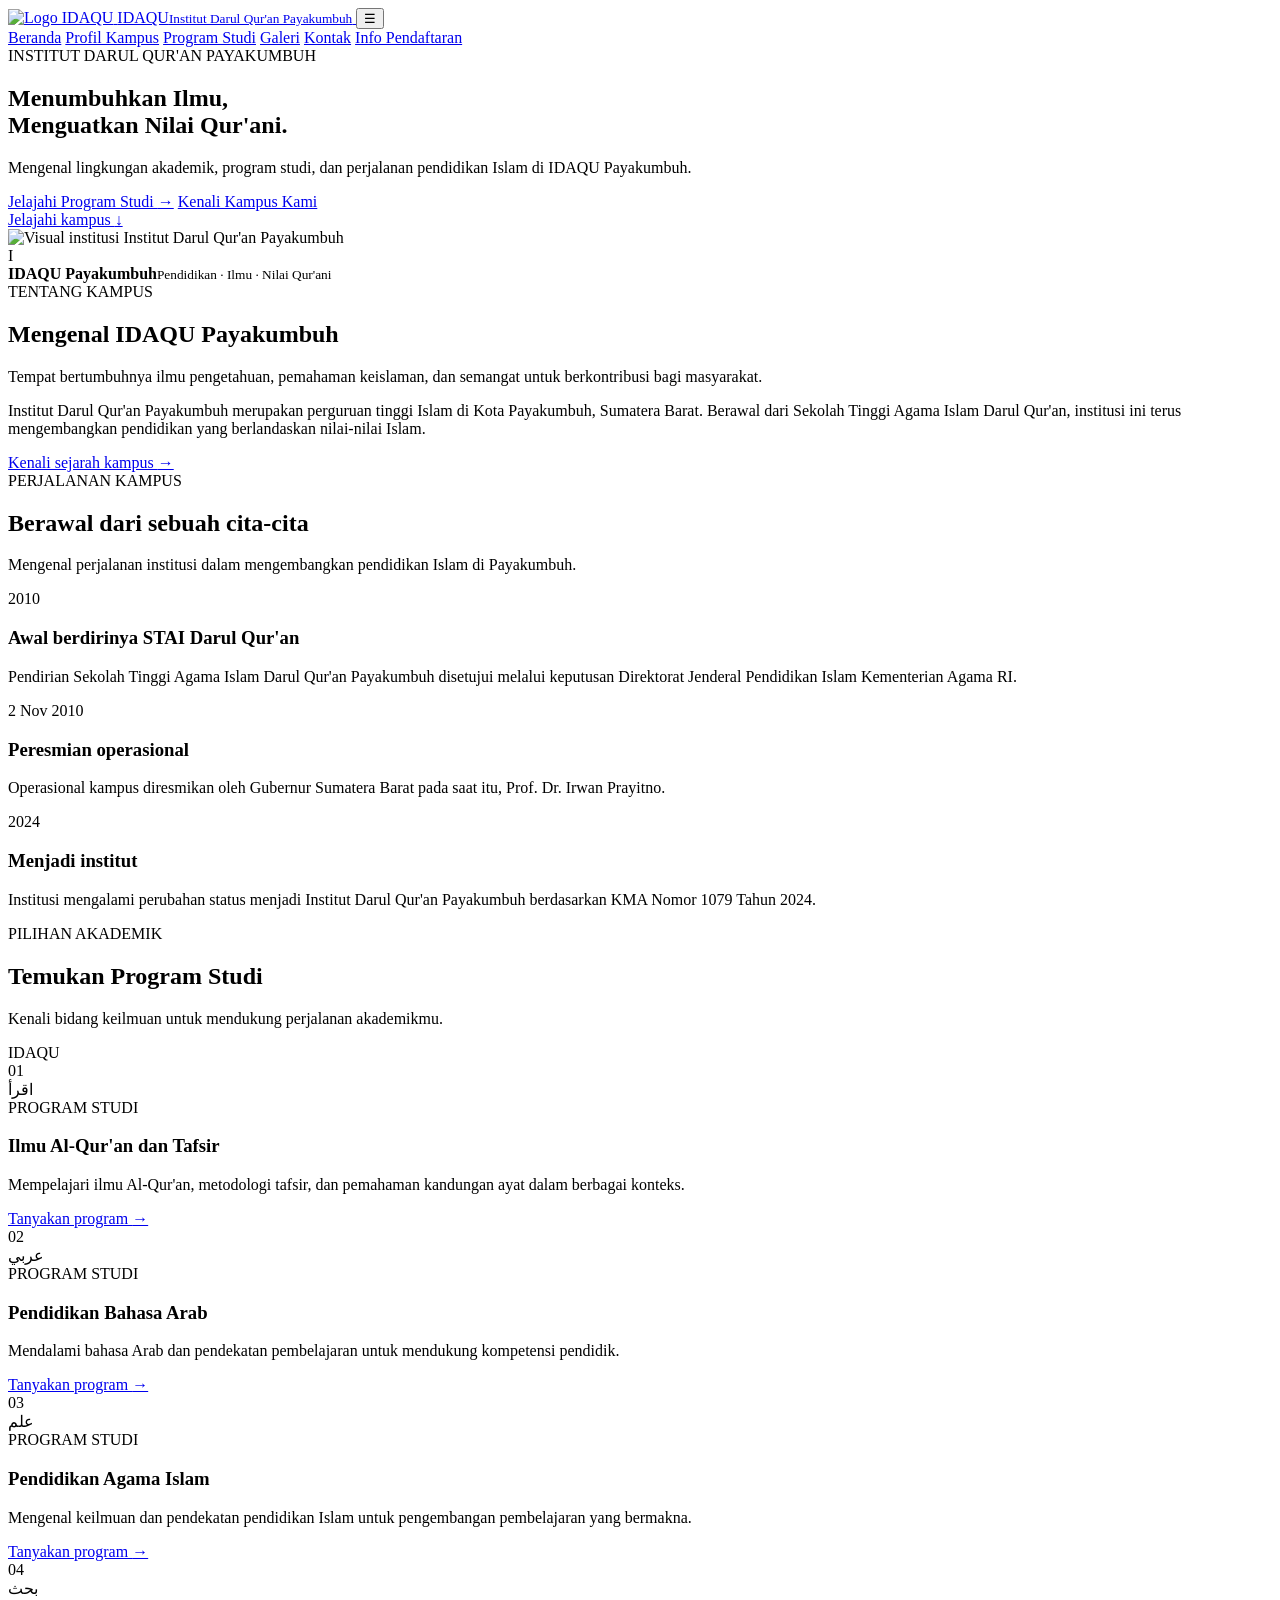
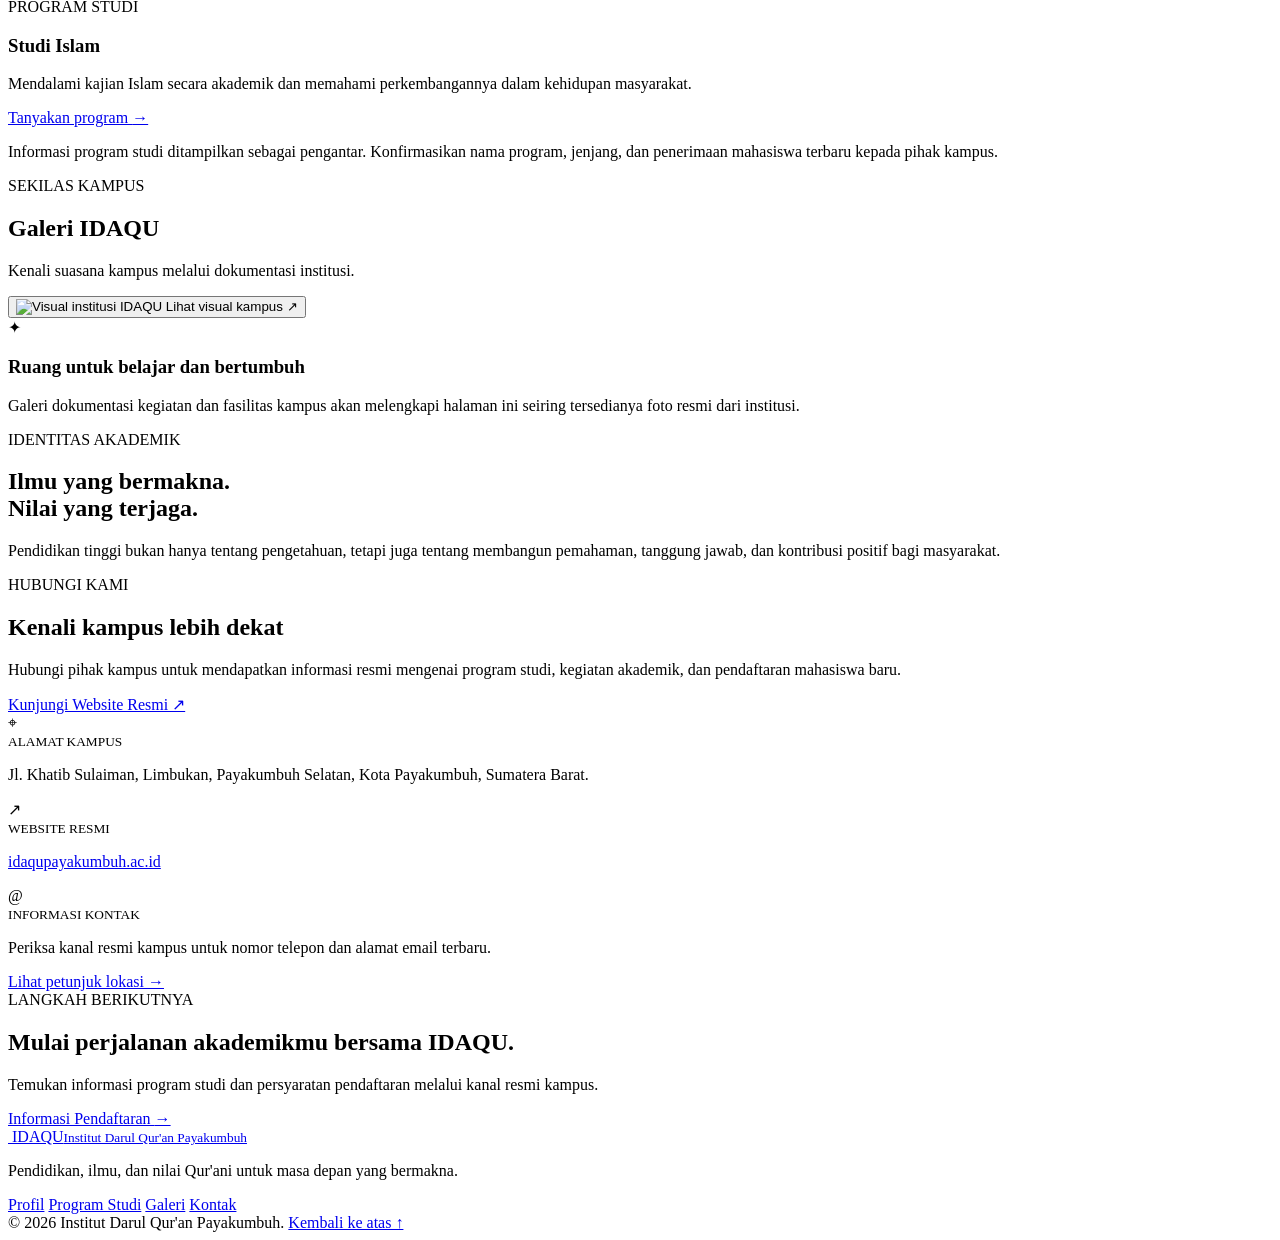
==== commit ef222ff7: "Add files via upload" ====
--- a/index.html
+++ b/index.html
@@ -3,633 +3,245 @@
 <head>
   <meta charset="UTF-8">
   <meta name="viewport" content="width=device-width, initial-scale=1.0">
-  <title>SMA Nusantara Unggul — Berkarakter, Cerdas & Berdaya Saing</title>
-  <meta name="description" content="Website Resmi SMA Nusantara Unggul. Sekolah menengah atas yang berkarakter, cerdas, berdaya saing, dengan kurikulum merdeka dan fasilitas modern.">
-
-  <!-- Google Fonts: Plus Jakarta Sans -->
+  <meta name="theme-color" content="#12366b">
+  <meta name="description" content="Kenali Institut Darul Qur'an Payakumbuh (IDAQU), perguruan tinggi Islam di Payakumbuh, Sumatera Barat.">
+  <title>Institut Darul Qur'an Payakumbuh | IDAQU</title>
+  <link rel="icon" href="assets/images/favicon.png" type="image/png">
   <link rel="preconnect" href="https://fonts.googleapis.com">
   <link rel="preconnect" href="https://fonts.gstatic.com" crossorigin>
   <link href="https://fonts.googleapis.com/css2?family=Plus+Jakarta+Sans:wght@400;500;600;700;800&display=swap" rel="stylesheet">
-
-  <!-- Custom Stylesheet -->
-  <link rel="stylesheet" href="css/style.css">
+  <link rel="stylesheet" href="assets/css/style.css">
+  <script src="assets/js/script.js" defer></script>
 </head>
 <body>
-
-  <!-- Accessibility Skip Link -->
-  <a href="#main-content" class="skip-link">Lompat ke konten utama</a>
-
-  <!-- ========================================== -->
-  <!-- NAVBAR HEADER                              -->
-  <!-- ========================================== -->
-  <header id="main-navbar" class="navbar-header">
-    <div class="container">
-      <div class="nav-inner">
-        
-        <!-- School Brand Identity -->
-        <a href="index.html" class="brand" aria-label="Beranda SMA Nusantara Unggul">
-          <div class="brand-logo-box">
-            <svg width="24" height="24" viewBox="0 0 24 24" fill="none" stroke="currentColor" stroke-width="2" stroke-linecap="round" stroke-linejoin="round">
-              <path d="M12 14l9-5-9-5-9 5 9 5z"></path>
-              <path d="M12 14l6.16-3.422a12.083 12.083 0 01.665 6.479A11.952 11.952 0 0112 20.055a11.952 11.952 0 01-6.824-2.998 12.078 12.078 0 01.665-6.479L12 14z"></path>
-              <path d="M12 14l9-5-9-5-9 5 9 5zm0 0v6"></path>
-            </svg>
-          </div>
-          <div class="brand-text">
-            <span class="brand-title">SMA NUSANTARA UNGGUL</span>
-            <span class="brand-subtitle">Sekolah Menengah Atas</span>
-          </div>
-        </a>
-
-        <!-- Desktop Navigation Links -->
-        <nav class="desktop-nav" aria-label="Navigasi Utama">
-          <a href="index.html" class="nav-link active">Beranda</a>
-          <a href="profil.html" class="nav-link">Profil Sekolah</a>
-          <a href="index.html#fasilitas" class="nav-link">Fasilitas</a>
-          <a href="index.html#kabar" class="nav-link">Kabar Sekolah</a>
-          <a href="pendaftaran.html" class="nav-link">Info Pendaftaran</a>
-        </nav>
-
-        <!-- Desktop Action CTA -->
-        <div class="nav-action-desktop">
-          <a href="formulir.html" class="btn btn-primary">
-            <span>Daftar Sekarang</span>
-            <svg class="btn-arrow-shift" width="16" height="16" viewBox="0 0 24 24" fill="none" stroke="currentColor" stroke-width="2" stroke-linecap="round" stroke-linejoin="round">
-              <path d="M14 5l7 7m0 0l-7 7m7-7H3"></path>
-            </svg>
-          </a>
-        </div>
-
-        <!-- Mobile Hamburger Button -->
-        <button id="mobile-menu-button" type="button" class="hamburger-btn" aria-expanded="false" aria-label="Buka Menu Navigasi">
-          <svg width="22" height="22" viewBox="0 0 24 24" fill="none" stroke="currentColor" stroke-width="2" stroke-linecap="round" stroke-linejoin="round">
-            <line x1="3" y1="12" x2="21" y2="12"></line>
-            <line x1="3" y1="6" x2="21" y2="6"></line>
-            <line x1="3" y1="18" x2="21" y2="18"></line>
-          </svg>
-        </button>
-
+  <header class="header">
+    <nav class="navbar container" aria-label="Navigasi utama">
+      <a class="brand" href="#beranda" aria-label="IDAQU Beranda">
+        <img src="assets/images/logo.png" alt="Logo IDAQU">
+        <span>IDAQU<small>Institut Darul Qur'an Payakumbuh</small></span>
+      </a>
+
+      <button class="menu-toggle" id="menuToggle"
+        aria-label="Buka navigasi" aria-expanded="false"
+        aria-controls="navLinks">☰</button>
+
+      <div class="nav-links" id="navLinks">
+        <a href="#beranda">Beranda</a>
+        <a href="#profil">Profil Kampus</a>
+        <a href="#program">Program Studi</a>
+        <a href="#galeri">Galeri</a>
+        <a href="#kontak">Kontak</a>
+        <a class="button button-small" href="#pendaftaran">Info Pendaftaran</a>
+      </div>
+    </nav>
+  </header>
+
+  <main>
+    <section class="hero" id="beranda">
+      <div class="hero-overlay"></div>
+      <div class="container hero-content">
+        <span class="eyebrow">INSTITUT DARUL QUR'AN PAYAKUMBUH</span>
+        <h1>Menumbuhkan Ilmu,<br><span>Menguatkan Nilai Qur'ani.</span></h1>
+        <p>Mengenal lingkungan akademik, program studi, dan perjalanan pendidikan Islam di IDAQU Payakumbuh.</p>
+        <div class="hero-actions">
+          <a class="button" href="#program">Jelajahi Program Studi <span>→</span></a>
+          <a class="button button-outline" href="#profil">Kenali Kampus Kami</a>
+        </div>
+      </div>
+      <a class="scroll-cue" href="#profil">Jelajahi kampus <span>↓</span></a>
+    </section>
+
+    <section class="section intro-section" id="profil">
+      <div class="container intro-grid">
+        <div class="intro-visual">
+          <img src="assets/images/institutional-visual.jpg"
+               alt="Visual institusi Institut Darul Qur'an Payakumbuh"
+               loading="lazy">
+          <div class="visual-caption">
+            <span class="caption-mark">I</span>
+            <div><strong>IDAQU Payakumbuh</strong><small>Pendidikan · Ilmu · Nilai Qur'ani</small></div>
+          </div>
+        </div>
+        <div class="intro-copy">
+          <span class="eyebrow eyebrow-blue">TENTANG KAMPUS</span>
+          <h2>Mengenal IDAQU Payakumbuh</h2>
+          <p class="lead">Tempat bertumbuhnya ilmu pengetahuan, pemahaman keislaman, dan semangat untuk berkontribusi bagi masyarakat.</p>
+          <p>Institut Darul Qur'an Payakumbuh merupakan perguruan tinggi Islam di Kota Payakumbuh, Sumatera Barat. Berawal dari Sekolah Tinggi Agama Islam Darul Qur'an, institusi ini terus mengembangkan pendidikan yang berlandaskan nilai-nilai Islam.</p>
+          <a class="text-link" href="#sejarah">Kenali sejarah kampus <span>→</span></a>
+        </div>
+      </div>
+    </section>
+
+    <section class="section history-section" id="sejarah">
+      <div class="container">
+        <div class="section-heading">
+          <span class="eyebrow eyebrow-blue">PERJALANAN KAMPUS</span>
+          <h2>Berawal dari sebuah cita-cita</h2>
+          <p>Mengenal perjalanan institusi dalam mengembangkan pendidikan Islam di Payakumbuh.</p>
+        </div>
+        <div class="timeline">
+          <article class="timeline-item">
+            <span class="timeline-year">2010</span>
+            <div><h3>Awal berdirinya STAI Darul Qur'an</h3>
+              <p>Pendirian Sekolah Tinggi Agama Islam Darul Qur'an Payakumbuh disetujui melalui keputusan Direktorat Jenderal Pendidikan Islam Kementerian Agama RI.</p>
+            </div>
+          </article>
+          <article class="timeline-item">
+            <span class="timeline-year">2 Nov 2010</span>
+            <div><h3>Peresmian operasional</h3>
+              <p>Operasional kampus diresmikan oleh Gubernur Sumatera Barat pada saat itu, Prof. Dr. Irwan Prayitno.</p>
+            </div>
+          </article>
+          <article class="timeline-item">
+            <span class="timeline-year">2024</span>
+            <div><h3>Menjadi institut</h3>
+              <p>Institusi mengalami perubahan status menjadi Institut Darul Qur'an Payakumbuh berdasarkan KMA Nomor 1079 Tahun 2024.</p>
+            </div>
+          </article>
+        </div>
+      </div>
+    </section>
+
+    <section class="section programs-section" id="program">
+      <div class="container">
+        <div class="section-heading heading-row">
+          <div>
+            <span class="eyebrow eyebrow-blue">PILIHAN AKADEMIK</span>
+            <h2>Temukan Program Studi</h2>
+            <p>Kenali bidang keilmuan untuk mendukung perjalanan akademikmu.</p>
+          </div>
+          <span class="heading-decoration" aria-hidden="true">IDAQU</span>
+        </div>
+        <div class="program-grid">
+          <article class="program-card">
+            <span class="program-number">01</span>
+            <div class="program-icon" aria-hidden="true">اقرأ</div>
+            <span class="program-label">PROGRAM STUDI</span>
+            <h3>Ilmu Al-Qur'an dan Tafsir</h3>
+            <p>Mempelajari ilmu Al-Qur'an, metodologi tafsir, dan pemahaman kandungan ayat dalam berbagai konteks.</p>
+            <a class="text-link" href="#kontak">Tanyakan program <span>→</span></a>
+          </article>
+          <article class="program-card">
+            <span class="program-number">02</span>
+            <div class="program-icon" aria-hidden="true">عربي</div>
+            <span class="program-label">PROGRAM STUDI</span>
+            <h3>Pendidikan Bahasa Arab</h3>
+            <p>Mendalami bahasa Arab dan pendekatan pembelajaran untuk mendukung kompetensi pendidik.</p>
+            <a class="text-link" href="#kontak">Tanyakan program <span>→</span></a>
+          </article>
+          <article class="program-card">
+            <span class="program-number">03</span>
+            <div class="program-icon" aria-hidden="true">علم</div>
+            <span class="program-label">PROGRAM STUDI</span>
+            <h3>Pendidikan Agama Islam</h3>
+            <p>Mengenal keilmuan dan pendekatan pendidikan Islam untuk pengembangan pembelajaran yang bermakna.</p>
+            <a class="text-link" href="#kontak">Tanyakan program <span>→</span></a>
+          </article>
+          <article class="program-card">
+            <span class="program-number">04</span>
+            <div class="program-icon" aria-hidden="true">بحث</div>
+            <span class="program-label">PROGRAM STUDI</span>
+            <h3>Studi Islam</h3>
+            <p>Mendalami kajian Islam secara akademik dan memahami perkembangannya dalam kehidupan masyarakat.</p>
+            <a class="text-link" href="#kontak">Tanyakan program <span>→</span></a>
+          </article>
+        </div>
+        <p class="disclaimer">Informasi program studi ditampilkan sebagai pengantar. Konfirmasikan nama program, jenjang, dan penerimaan mahasiswa terbaru kepada pihak kampus.</p>
+      </div>
+    </section>
+
+    <section class="section gallery-section" id="galeri">
+      <div class="container">
+        <div class="section-heading">
+          <span class="eyebrow eyebrow-blue">SEKILAS KAMPUS</span>
+          <h2>Galeri IDAQU</h2>
+          <p>Kenali suasana kampus melalui dokumentasi institusi.</p>
+        </div>
+        <div class="gallery-grid">
+          <button class="gallery-item gallery-main" data-image="assets/images/institutional-visual.jpg" aria-label="Perbesar visual institusi">
+            <img src="assets/images/institutional-visual.jpg" alt="Visual institusi IDAQU" loading="lazy">
+            <span>Lihat visual kampus ↗</span>
+          </button>
+          <div class="gallery-note">
+            <span class="gallery-note-icon" aria-hidden="true">✦</span>
+            <h3>Ruang untuk belajar dan bertumbuh</h3>
+            <p>Galeri dokumentasi kegiatan dan fasilitas kampus akan melengkapi halaman ini seiring tersedianya foto resmi dari institusi.</p>
+          </div>
+        </div>
+      </div>
+    </section>
+
+    <section class="values-section">
+      <div class="container values-inner">
+        <div>
+          <span class="eyebrow">IDENTITAS AKADEMIK</span>
+          <h2>Ilmu yang bermakna.<br>Nilai yang terjaga.</h2>
+        </div>
+        <p>Pendidikan tinggi bukan hanya tentang pengetahuan, tetapi juga tentang membangun pemahaman, tanggung jawab, dan kontribusi positif bagi masyarakat.</p>
+      </div>
+    </section>
+
+    <section class="section contact-section" id="kontak">
+      <div class="container contact-grid">
+        <div>
+          <span class="eyebrow eyebrow-blue">HUBUNGI KAMI</span>
+          <h2>Kenali kampus lebih dekat</h2>
+          <p>Hubungi pihak kampus untuk mendapatkan informasi resmi mengenai program studi, kegiatan akademik, dan pendaftaran mahasiswa baru.</p>
+          <a class="button" href="https://idaqupayakumbuh.ac.id/" target="_blank" rel="noopener noreferrer">Kunjungi Website Resmi ↗</a>
+        </div>
+        <div class="contact-card">
+          <div class="contact-row">
+            <span class="contact-symbol" aria-hidden="true">⌖</span>
+            <div><small>ALAMAT KAMPUS</small><p>Jl. Khatib Sulaiman, Limbukan, Payakumbuh Selatan, Kota Payakumbuh, Sumatera Barat.</p></div>
+          </div>
+          <div class="contact-row">
+            <span class="contact-symbol" aria-hidden="true">↗</span>
+            <div><small>WEBSITE RESMI</small><p><a href="https://idaqupayakumbuh.ac.id/" target="_blank" rel="noopener noreferrer">idaqupayakumbuh.ac.id</a></p></div>
+          </div>
+          <div class="contact-row">
+            <span class="contact-symbol" aria-hidden="true">@</span>
+            <div><small>INFORMASI KONTAK</small><p>Periksa kanal resmi kampus untuk nomor telepon dan alamat email terbaru.</p></div>
+          </div>
+          <a class="text-link" href="https://www.google.com/maps/search/?api=1&query=Institut+Darul+Quran+Payakumbuh" target="_blank" rel="noopener noreferrer">Lihat petunjuk lokasi <span>→</span></a>
+        </div>
+      </div>
+    </section>
+
+    <section class="admission-section" id="pendaftaran">
+      <div class="container admission-inner">
+        <div>
+          <span class="eyebrow">LANGKAH BERIKUTNYA</span>
+          <h2>Mulai perjalanan akademikmu bersama IDAQU.</h2>
+          <p>Temukan informasi program studi dan persyaratan pendaftaran melalui kanal resmi kampus.</p>
+        </div>
+        <a class="button button-light" href="https://idaqupayakumbuh.ac.id/" target="_blank" rel="noopener noreferrer">Informasi Pendaftaran <span>→</span></a>
+      </div>
+    </section>
+  </main>
+
+  <footer class="footer">
+    <div class="container footer-main">
+      <a class="brand footer-brand" href="#beranda">
+        <img src="assets/images/logo.png" alt="">
+        <span>IDAQU<small>Institut Darul Qur'an Payakumbuh</small></span>
+      </a>
+      <p>Pendidikan, ilmu, dan nilai Qur'ani untuk masa depan yang bermakna.</p>
+      <div class="footer-links">
+        <a href="#profil">Profil</a>
+        <a href="#program">Program Studi</a>
+        <a href="#galeri">Galeri</a>
+        <a href="#kontak">Kontak</a>
       </div>
     </div>
-
-    <!-- Mobile Drawer Menu -->
-    <div id="mobile-menu" class="mobile-drawer">
-      <a href="index.html" class="mobile-nav-link active">Beranda</a>
-      <a href="profil.html" class="mobile-nav-link">Profil Sekolah</a>
-      <a href="index.html#fasilitas" class="mobile-nav-link">Fasilitas Belajar</a>
-      <a href="index.html#kabar" class="mobile-nav-link">Kabar Sekolah</a>
-      <a href="pendaftaran.html" class="mobile-nav-link">Info Pendaftaran</a>
-      <div class="mobile-drawer-cta">
-        <a href="formulir.html" class="btn btn-primary btn-block">
-          <span>Daftar Sekarang</span>
-          <svg class="btn-arrow-shift" width="16" height="16" viewBox="0 0 24 24" fill="none" stroke="currentColor" stroke-width="2" stroke-linecap="round" stroke-linejoin="round">
-            <path d="M14 5l7 7m0 0l-7 7m7-7H3"></path>
-          </svg>
-        </a>
-      </div>
-    </div>
-  </header>
-
-  <!-- ========================================== -->
-  <!-- MAIN CONTENT                               -->
-  <!-- ========================================== -->
-  <main id="main-content">
-
-    <!-- 1. HERO SECTION -->
-    <section class="section bg-soft border-b">
-      <div class="container">
-        <div class="grid-hero">
-          
-          <!-- Hero Text Column -->
-          <div class="hero-content">
-            <div class="hero-tags reveal-on-scroll">
-              <span class="badge badge-white">
-                <span class="dot-indicator dot-green"></span>
-                Penerimaan Siswa Baru TA 2026/2027
-              </span>
-              <span class="badge badge-primary-soft">
-                Kurikulum Merdeka
-              </span>
-            </div>
-
-            <h1 class="hero-title reveal-on-scroll delay-100">
-              Lingkungan Belajar <span class="text-primary">Berkarakter, Cerdas,</span> dan Siap Berprestasi
-            </h1>
-
-            <p class="hero-desc reveal-on-scroll delay-200">
-              SMA Nusantara Unggul menghadirkan pembelajaran yang seimbang antara akademik, pembentukan karakter, dan pengembangan bakat siswa untuk mempersiapkan langkah menuju masa depan.
-            </p>
-
-            <div class="hero-btns reveal-on-scroll delay-300">
-              <a href="formulir.html" class="btn btn-primary">
-                <span>Daftar Sekarang</span>
-                <svg class="btn-arrow-shift" width="16" height="16" viewBox="0 0 24 24" fill="none" stroke="currentColor" stroke-width="2" stroke-linecap="round" stroke-linejoin="round">
-                  <path d="M14 5l7 7m0 0l-7 7m7-7H3"></path>
-                </svg>
-              </a>
-              <a href="#profil" class="btn btn-outline">
-                Kenali Sekolah
-              </a>
-            </div>
-
-            <!-- Metrics Strip -->
-            <div class="hero-metrics reveal-on-scroll delay-400">
-              <div class="metric-item">
-                <span class="metric-val">A</span>
-                <span class="metric-label">Akreditasi Sekolah</span>
-              </div>
-              <div class="metric-item">
-                <span class="metric-val text-primary">Merdeka</span>
-                <span class="metric-label">Kurikulum Nasional</span>
-              </div>
-              <div class="metric-item">
-                <span class="metric-val" style="color: var(--success);">Terpadu</span>
-                <span class="metric-label">Fasilitas Belajar</span>
-              </div>
-            </div>
-          </div>
-
-          <!-- Hero Image Column (Unsplash: Empty School Architecture) -->
-          <div class="hero-visual reveal-on-scroll delay-200">
-            <div class="hero-image-card">
-              <div class="aspect-video">
-                <img src="assets/images/gedung-sekolah.jpg" alt="Gedung Utama dan Arsitektur Kampus SMA Nusantara Unggul" class="card-img card-img-scale" loading="eager">
-              </div>
-              <div class="image-card-caption">
-                <div class="check-icon-badge">✓</div>
-                <p>Suasana lingkungan sekolah yang bersih, kondusif, dan mendukung aktivitas belajar.</p>
-              </div>
-            </div>
-          </div>
-
-        </div>
-      </div>
-    </section>
-
-    <!-- 2. QUICK ACCESS GUIDE -->
-    <section class="section-sm bg-white border-b">
-      <div class="container">
-        <div class="grid-3">
-          
-          <!-- Card 1 -->
-          <div class="quick-card reveal-on-scroll delay-100">
-            <div class="quick-icon icon-violet">
-              <svg width="20" height="20" viewBox="0 0 24 24" fill="none" stroke="currentColor" stroke-width="2" stroke-linecap="round" stroke-linejoin="round">
-                <path d="M15 15l-2 5L9 9l11 4-5 2zm0 0l5 5M7.188 2.239l.777 2.897M5.136 7.965l-2.898-.777M13.95 4.05l-2.122 2.122m-5.657 5.656l-2.12 2.122"></path>
-              </svg>
-            </div>
-            <div class="quick-content">
-              <span class="eyebrow-small" style="color: var(--primary);">Untuk Calon Siswa</span>
-              <h3>Informasi Pendaftaran (PPDB)</h3>
-              <p>Petunjuk alur pendaftaran, syarat berkas, dan jadwal penerimaan.</p>
-              <a href="pendaftaran.html" class="quick-link" style="color: var(--primary);">
-                Lihat Informasi PPDB &rsaquo;
-              </a>
-            </div>
-          </div>
-
-          <!-- Card 2 -->
-          <div class="quick-card reveal-on-scroll delay-200">
-            <div class="quick-icon icon-green">
-              <svg width="20" height="20" viewBox="0 0 24 24" fill="none" stroke="currentColor" stroke-width="2" stroke-linecap="round" stroke-linejoin="round">
-                <path d="M12 6.253v13m0-13C10.832 5.477 9.246 5 7.5 5S4.168 5.477 3 6.253v13C4.168 18.477 5.754 18 7.5 18s3.332.477 4.5 1.253m0-13C13.168 5.477 14.754 5 16.5 5c1.747 0 3.332.477 4.5 1.253v13C20.832 18.477 19.247 18 16.5 18c-1.746 0-3.332.477-4.5 1.253"></path>
-              </svg>
-            </div>
-            <div class="quick-content">
-              <span class="eyebrow-small" style="color: var(--success);">Untuk Siswa Aktif</span>
-              <h3>Kegiatan & Pembelajaran</h3>
-              <p>Informasi seputar kurikulum, program akademik, dan kegiatan ekstrakurikuler.</p>
-              <a href="#keunggulan" class="quick-link" style="color: var(--success);">
-                Jelajahi Keunggulan &rsaquo;
-              </a>
-            </div>
-          </div>
-
-          <!-- Card 3 -->
-          <div class="quick-card reveal-on-scroll delay-300">
-            <div class="quick-icon icon-orange">
-              <svg width="20" height="20" viewBox="0 0 24 24" fill="none" stroke="currentColor" stroke-width="2" stroke-linecap="round" stroke-linejoin="round">
-                <path d="M19 21V5a2 2 0 00-2-2H7a2 2 0 00-2 2v16m14 0h2m-2 0h-5m-9 0H3m2 0h5m0 0h5m-5 0V10"></path>
-              </svg>
-            </div>
-            <div class="quick-content">
-              <span class="eyebrow-small" style="color: var(--warning-text);">Untuk Tenaga Pendidik</span>
-              <h3>Fasilitas & Pendampingan</h3>
-              <p>Sarana pendukung kegiatan belajar mengajar di ruang kelas dan laboratorium.</p>
-              <a href="#fasilitas" class="quick-link" style="color: var(--warning-text);">
-                Lihat Fasilitas &rsaquo;
-              </a>
-            </div>
-          </div>
-
-        </div>
-      </div>
-    </section>
-
-    <!-- 3. KEUNGGULAN SEKOLAH -->
-    <section id="keunggulan" class="section bg-white border-b">
-      <div class="container">
-        
-        <div class="section-header reveal-on-scroll">
-          <span class="eyebrow">Keunggulan</span>
-          <h2>Mengapa Memilih SMA Nusantara Unggul?</h2>
-          <p>Komitmen kami dalam menghadirkan pengalaman belajar yang berkualitas dan seimbang.</p>
-        </div>
-
-        <div class="grid-4">
-          
-          <!-- Card 1 -->
-          <div class="card-feature reveal-on-scroll delay-100">
-            <div class="feature-top">
-              <div class="feature-icon icon-hover-lift">
-                <svg width="22" height="22" viewBox="0 0 24 24" fill="none" stroke="currentColor" stroke-width="2" stroke-linecap="round" stroke-linejoin="round">
-                  <path d="M9.75 17L9 20l-1 1h8l-1-1-.75-3M3 13h18M5 17h14a2 2 0 002-2V5a2 2 0 00-2-2H5a2 2 0 00-2 2v10a2 2 0 002 2z"></path>
-                </svg>
-              </div>
-              <span class="badge badge-primary-soft">STEAM</span>
-            </div>
-            <h3>Kurikulum Berbasis STEAM</h3>
-            <p>Pembelajaran terpadu sains, teknologi, rekayasa, seni, dan matematika untuk mengasah logika berpikir kritis serta kreativitas siswa.</p>
-          </div>
-
-          <!-- Card 2 -->
-          <div class="card-feature reveal-on-scroll delay-200">
-            <div class="feature-top">
-              <div class="feature-icon icon-hover-lift">
-                <svg width="22" height="22" viewBox="0 0 24 24" fill="none" stroke="currentColor" stroke-width="2" stroke-linecap="round" stroke-linejoin="round">
-                  <path d="M12 14l9-5-9-5-9 5 9 5z"></path>
-                  <path d="M12 14l6.16-3.422a12.083 12.083 0 01.665 6.479A11.952 11.952 0 0112 20.055a11.952 11.952 0 01-6.824-2.998 12.078 12.078 0 01.665-6.479L12 14z"></path>
-                </svg>
-              </div>
-              <span class="badge badge-success-soft">Sertifikasi</span>
-            </div>
-            <h3>Tenaga Pendidik Berdedikasi</h3>
-            <p>Guru-guru tersertifikasi yang berdedikasi mendampingi dan membimbing siswa dalam proses akademik dan pembentukan karakter.</p>
-          </div>
-
-          <!-- Card 3 -->
-          <div class="card-feature reveal-on-scroll delay-300">
-            <div class="feature-top">
-              <div class="feature-icon icon-hover-lift">
-                <svg width="22" height="22" viewBox="0 0 24 24" fill="none" stroke="currentColor" stroke-width="2" stroke-linecap="round" stroke-linejoin="round">
-                  <path d="M9 12l2 2 4-4m5.618-4.016A11.955 11.955 0 0112 2.944a11.955 11.955 0 01-8.618 3.04A12.02 12.02 0 003 9c0 5.591 3.824 10.29 9 11.622 5.176-1.332 9-6.03 9-11.622 0-1.042-.133-2.052-.382-3.016z"></path>
-                </svg>
-              </div>
-              <span class="badge badge-primary-soft">Karakter</span>
-            </div>
-            <h3>Pembentukan Karakter & Disiplin</h3>
-            <p>Pembiasaan sikap etis, religiusitas, kedisiplinan, dan rasa tanggung jawab sosial melalui kegiatan harian di sekolah.</p>
-          </div>
-
-          <!-- Card 4 -->
-          <div class="card-feature reveal-on-scroll delay-400">
-            <div class="feature-top">
-              <div class="feature-icon icon-hover-lift">
-                <svg width="22" height="22" viewBox="0 0 24 24" fill="none" stroke="currentColor" stroke-width="2" stroke-linecap="round" stroke-linejoin="round">
-                  <path d="M19 21V5a2 2 0 00-2-2H7a2 2 0 00-2 2v16m14 0h2m-2 0h-5m-9 0H3m2 0h5m0 0h5m-5 0V10"></path>
-                </svg>
-              </div>
-              <span class="badge badge-warning-soft">Bimbingan</span>
-            </div>
-            <h3>Pendampingan Belajar & Karir</h3>
-            <p>Pendampingan terarah bagi siswa untuk mengeksplorasi minat akademik serta persiapan menuju jenjang pendidikan berikutnya.</p>
-          </div>
-
-        </div>
-      </div>
-    </section>
-
-    <!-- 4. PROFIL SINGKAT -->
-    <section id="profil" class="section bg-soft border-b">
-      <div class="container">
-        <div class="grid-2">
-          
-          <!-- Image Column (Unsplash: Empty Clean Classroom - No Humans) -->
-          <div class="reveal-on-scroll">
-            <div class="hero-image-card">
-              <div class="aspect-4-3">
-                <img src="assets/images/ruang-kelas.jpg" alt="Ruang Kelas Modern yang Bersih dan Nyaman untuk Belajar" class="card-img card-img-scale" loading="lazy">
-              </div>
-              <div class="image-card-caption">
-                <div>
-                  <span class="eyebrow" style="margin-bottom: 2px;">Ruang Belajar Interaktif</span>
-                  <p>"Pendidikan berlandaskan integritas dan kedisiplinan adalah kunci membuka potensi setiap siswa."</p>
-                </div>
-              </div>
-            </div>
-          </div>
-
-          <!-- Narrative Text Column -->
-          <div class="prose-block reveal-on-scroll delay-200">
-            <span class="eyebrow">Profil Singkat</span>
-            <h2>Sekilas Tentang SMA Nusantara Unggul</h2>
-            <p>SMA Nusantara Unggul berkomitmen menciptakan lingkungan belajar yang nyaman, aktif, dan mendukung perkembangan setiap siswa. Kami mendorong siswa untuk mengembangkan pengetahuan, kreativitas, karakter, serta keterampilan yang dibutuhkan untuk menghadapi masa depan.</p>
-            <p>Dengan dukungan tenaga pendidik yang berdedikasi dan fasilitas belajar yang memadai, sekolah ini menjadi tempat bagi siswa untuk membina kedisiplinan, mengeksplorasi minat akademik maupun non-akademik, dan mempersiapkan diri menuju jenjang pendidikan berikutnya.</p>
-
-            <!-- Badges -->
-            <div class="badge-row">
-              <span class="badge-outline">Religius & Berkarakter</span>
-              <span class="badge-outline">Inovatif & Adaptif</span>
-              <span class="badge-outline">Mandiri & Kolaboratif</span>
-            </div>
-
-            <!-- Vision & Mission Mini Cards -->
-            <div class="grid-vision-mission">
-              <div class="vm-card">
-                <span class="vm-title">Visi Sekolah</span>
-                <p>Menjadi sekolah menengah yang membentuk siswa cerdas, berkarakter mulia, dan siap melangkah ke masa depan.</p>
-              </div>
-              <div class="vm-card">
-                <span class="vm-title secondary">Misi Utama</span>
-                <p>Menyelenggarakan proses pembelajaran aktif, membina potensi siswa, serta membangun budaya beretika.</p>
-              </div>
-            </div>
-
-            <div style="margin-top: 20px;">
-              <a href="profil.html" class="quick-link" style="color: var(--primary); font-size: 13.5px;">
-                <span>Baca Selengkapnya di Halaman Profil Sekolah</span>
-                <span class="btn-arrow-shift">&rsaquo;</span>
-              </a>
-            </div>
-          </div>
-
-        </div>
-      </div>
-    </section>
-
-    <!-- 5. FASILITAS BELAJAR (4:3 RATIO) -->
-    <section id="fasilitas" class="section bg-white border-b">
-      <div class="container">
-        
-        <div class="section-header reveal-on-scroll">
-          <span class="eyebrow">Fasilitas</span>
-          <h2>Fasilitas Belajar Siswa</h2>
-          <p>Fasilitas sekolah yang disediakan untuk mendukung kegiatan belajar dan praktikum siswa.</p>
-        </div>
-
-        <div class="grid-4">
-          
-          <!-- Facility 1 -->
-          <div class="card-facility reveal-on-scroll delay-100">
-            <div class="aspect-4-3">
-              <img src="assets/images/lab-komputer.jpg" alt="Ruang Laboratorium Komputer Sekolah" class="card-img card-img-scale" loading="lazy">
-            </div>
-            <div class="card-body">
-              <span class="badge-category">Akses Komputer & Wi-Fi</span>
-              <h3>Laboratorium Komputer</h3>
-              <p>Wadah pembelajaran teknologi dan pemrograman dengan perangkat komputer serta akses internet yang memadai.</p>
-            </div>
-          </div>
-
-          <!-- Facility 2 -->
-          <div class="card-facility reveal-on-scroll delay-200">
-            <div class="aspect-4-3">
-              <img src="assets/images/perpustakaan.jpg" alt="Ruang Perpustakaan Sekolah Modern" class="card-img card-img-scale" loading="lazy">
-            </div>
-            <div class="card-body">
-              <span class="badge-category" style="background-color: var(--success-light); color: var(--success);">Koleksi Buku & Digital</span>
-              <h3>Perpustakaan Sekolah</h3>
-              <p>Ruang baca yang nyaman dengan koleksi buku pelajaran, ensiklopedia, literatur digital, dan referensi umum.</p>
-            </div>
-          </div>
-
-          <!-- Facility 3 -->
-          <div class="card-facility reveal-on-scroll delay-300">
-            <div class="aspect-4-3">
-              <img src="assets/images/lab-ipa.jpg" alt="Laboratorium IPA Terpadu dengan Peralatan Praktikum Sains" class="card-img card-img-scale" loading="lazy">
-            </div>
-            <div class="card-body">
-              <span class="badge-category">Peralatan Praktikum</span>
-              <h3>Laboratorium IPA Terpadu</h3>
-              <p>Fasilitas praktikum Fisika, Kimia, dan Biologi yang dilengkapi peralatan eksperimen dasar untuk menunjang sains.</p>
-            </div>
-          </div>
-
-          <!-- Facility 4 -->
-          <div class="card-facility reveal-on-scroll delay-400">
-            <div class="aspect-4-3">
-              <img src="assets/images/gedung-olahraga.jpg" alt="Gedung Olahraga dan Ruang Serbaguna Berlantai Kayu" class="card-img card-img-scale" loading="lazy">
-            </div>
-            <div class="card-body">
-              <span class="badge-category" style="background-color: var(--warning-light); color: var(--warning-text);">Olahraga & Serbaguna</span>
-              <h3>Gedung Olahraga & Seni</h3>
-              <p>Sarana olahraga serbaguna serta ruang kegiatan seni untuk mendukung aktivitas kebugaran dan ekspresi siswa.</p>
-            </div>
-          </div>
-
-        </div>
-      </div>
-    </section>
-
-    <!-- 6. KABAR SEKOLAH (16:9 RATIO) -->
-    <section id="kabar" class="section bg-soft border-b">
-      <div class="container">
-        
-        <div class="section-header reveal-on-scroll">
-          <div style="display: inline-flex; align-items: center; gap: 8px; margin-bottom: 8px;">
-            <span class="eyebrow" style="margin-bottom: 0;">Kabar Sekolah</span>
-            <span class="badge badge-warning-soft" style="font-size: 10px; padding: 2px 8px;">Contoh / Placeholder</span>
-          </div>
-          <h2>Kegiatan & Kabar Sekolah</h2>
-          <p>Ringkasan publikasi kegiatan dan fasilitas sekolah (Kontak & Konten Contoh).</p>
-        </div>
-
-        <div class="grid-3">
-          
-          <!-- News 1 -->
-          <div class="card-news reveal-on-scroll delay-100">
-            <div>
-              <div class="aspect-video">
-                <img src="assets/images/ruang-seni.jpg" alt="Ruang Studio Seni dan Karya Siswa" class="card-img card-img-scale" loading="lazy">
-              </div>
-              <div class="card-body">
-                <div class="news-meta">
-                  <span>15 Oktober 2026</span>
-                  <span>•</span>
-                  <span class="category-tag">Pembelajaran</span>
-                </div>
-                <h3>Pameran Karya Pembelajaran Siswa Terpadu</h3>
-                <p>Penataan ruang galeri sekolah dalam rangka menampilkan hasil proyek terpadu dan karya seni siswa.</p>
-              </div>
-            </div>
-            <div class="card-footer">
-              <a href="#" class="link-read-more" onclick="alert('Ini merupakan artikel berita contoh untuk keperluan demonstrasi website.'); return false;">
-                <span>Baca Selengkapnya</span>
-                <span>&rsaquo;</span>
-              </a>
-            </div>
-          </div>
-
-          <!-- News 2 -->
-          <div class="card-news reveal-on-scroll delay-200">
-            <div>
-              <div class="aspect-video">
-                <img src="assets/images/auditorium.jpg" alt="Aula dan Auditorium Sekolah untuk Kegiatan Presentasi" class="card-img card-img-scale" loading="lazy">
-              </div>
-              <div class="card-body">
-                <div class="news-meta">
-                  <span>08 Oktober 2026</span>
-                  <span>•</span>
-                  <span class="category-tag" style="color: var(--success);">Bimbingan Belajar</span>
-                </div>
-                <h3>Persiapan Fasilitas Sosialisasi Perguruan Tinggi</h3>
-                <p>Pemanfaatan fasilitas auditorium untuk rangkaian pemaparan program bimbingan studi lanjut siswa.</p>
-              </div>
-            </div>
-            <div class="card-footer">
-              <a href="#" class="link-read-more" onclick="alert('Ini merupakan artikel berita contoh untuk keperluan demonstrasi website.'); return false;">
-                <span>Baca Selengkapnya</span>
-                <span>&rsaquo;</span>
-              </a>
-            </div>
-          </div>
-
-          <!-- News 3 -->
-          <div class="card-news reveal-on-scroll delay-300">
-            <div>
-              <div class="aspect-video">
-                <img src="assets/images/ruang-musik.jpg" alt="Ruang Latihan Seni Musik dan Ekstrakurikuler" class="card-img card-img-scale" loading="lazy">
-              </div>
-              <div class="card-body">
-                <div class="news-meta">
-                  <span>01 Oktober 2026</span>
-                  <span>•</span>
-                  <span class="category-tag" style="color: var(--warning-text);">Ekstrakurikuler</span>
-                </div>
-                <h3>Peningkatan Sarana Ruang Musik & Kesenian</h3>
-                <p>Penyempurnaan perlengkapan ruang seni musik untuk mendukung kegiatan ekstrakurikuler siswa.</p>
-              </div>
-            </div>
-            <div class="card-footer">
-              <a href="#" class="link-read-more" onclick="alert('Ini merupakan artikel berita contoh untuk keperluan demonstrasi website.'); return false;">
-                <span>Baca Selengkapnya</span>
-                <span>&rsaquo;</span>
-              </a>
-            </div>
-          </div>
-
-        </div>
-      </div>
-    </section>
-
-    <!-- 7. CALL TO ACTION -->
-    <section class="cta-banner">
-      <div class="container-narrow reveal-on-scroll">
-        <span class="badge badge-cta">PPDB Tahun Ajaran 2026/2027</span>
-        <h2>Ingin Menjadi Bagian dari SMA Nusantara Unggul?</h2>
-        <p>Dapatkan informasi lengkap mengenai jadwal penerimaan, persyaratan berkas, dan alur pendaftaran siswa baru Tahun Ajaran 2026/2027.</p>
-        <div class="cta-buttons">
-          <a href="formulir.html" class="btn btn-white">
-            <span>Daftar Sekarang (Demo)</span>
-            <svg class="btn-arrow-shift" width="16" height="16" viewBox="0 0 24 24" fill="none" stroke="currentColor" stroke-width="2" stroke-linecap="round" stroke-linejoin="round">
-              <path d="M14 5l7 7m0 0l-7 7m7-7H3"></path>
-            </svg>
-          </a>
-          <a href="pendaftaran.html" class="btn btn-translucent">
-            Lihat Informasi Pendaftaran
-          </a>
-        </div>
-      </div>
-    </section>
-
-  </main>
-
-  <!-- ========================================== -->
-  <!-- FOOTER                                     -->
-  <!-- ========================================== -->
-  <footer class="footer">
-    <div class="container">
-      
-      <div class="footer-grid">
-        
-        <!-- Col 1: Brand Info -->
-        <div class="footer-col">
-          <a href="index.html" class="brand" style="padding-left: 0;">
-            <div class="brand-logo-box">
-              <svg width="22" height="22" viewBox="0 0 24 24" fill="none" stroke="currentColor" stroke-width="2" stroke-linecap="round" stroke-linejoin="round">
-                <path d="M12 14l9-5-9-5-9 5 9 5z"></path>
-                <path d="M12 14l6.16-3.422a12.083 12.083 0 01.665 6.479A11.952 11.952 0 0112 20.055a11.952 11.952 0 01-6.824-2.998 12.078 12.078 0 01.665-6.479L12 14z"></path>
-              </svg>
-            </div>
-            <div class="brand-text">
-              <span class="brand-title">SMA NUSANTARA UNGGUL</span>
-              <span class="brand-subtitle">Jakarta</span>
-            </div>
-          </a>
-          <p class="footer-desc">Lembaga pendidikan menengah yang berdedikasi mencetak generasi muda cerdas, berkarakter mulia, dan siap menghadapi tantangan masa depan.</p>
-        </div>
-
-        <!-- Col 2: Navigation -->
-        <div class="footer-col">
-          <h3>Navigasi Halaman</h3>
-          <ul class="footer-links">
-            <li><a href="index.html">Beranda</a></li>
-            <li><a href="profil.html">Profil Sekolah</a></li>
-            <li><a href="pendaftaran.html">Info Pendaftaran</a></li>
-            <li><a href="formulir.html">Formulir Pendaftaran (Demo)</a></li>
-            <li><a href="index.html#keunggulan">Keunggulan Sekolah</a></li>
-            <li><a href="index.html#fasilitas">Fasilitas Belajar</a></li>
-          </ul>
-        </div>
-
-        <!-- Col 3: Contact Placeholder -->
-        <div class="footer-col">
-          <h3>Kontak (Data Contoh)</h3>
-          <ul class="footer-contact-list">
-            <li class="footer-contact-item">
-              <svg class="footer-contact-icon" viewBox="0 0 24 24" fill="none" stroke="currentColor" stroke-width="2" stroke-linecap="round" stroke-linejoin="round">
-                <path d="M17.657 16.657L13.414 20.9a1.998 1.998 0 01-2.827 0l-4.244-4.243a8 8 0 1111.314 0z"></path>
-                <path d="M15 11a3 3 0 11-6 0 3 3 0 016 0z"></path>
-              </svg>
-              <span>Jl. Pendidikan Raya No. 88, Cilandak, Jakarta Selatan 12430 (Contoh Alamat)</span>
-            </li>
-            <li class="footer-contact-item">
-              <svg class="footer-contact-icon" viewBox="0 0 24 24" fill="none" stroke="currentColor" stroke-width="2" stroke-linecap="round" stroke-linejoin="round">
-                <path d="M3 5a2 2 0 012-2h32a2 2 0 012 2v2a2 2 0 01-2 2H5a2 2 0 01-2-2V5z"></path>
-              </svg>
-              <span>(021) 789-0123 (Contoh Telepon)</span>
-            </li>
-            <li class="footer-contact-item">
-              <svg class="footer-contact-icon" viewBox="0 0 24 24" fill="none" stroke="currentColor" stroke-width="2" stroke-linecap="round" stroke-linejoin="round">
-                <path d="M3 8l7.89 5.26a2 2 0 002.22 0L21 8M5 19h14a2 2 0 002-2V7a2 2 0 00-2-2H5a2 2 0 00-2 2v10a2 2 0 002 2z"></path>
-              </svg>
-              <span>info@smanusantaraunggul.sch.id (Contoh Email)</span>
-            </li>
-          </ul>
-        </div>
-
-        <!-- Col 4: Office Hours -->
-        <div class="footer-col">
-          <h3>Jam Pelayanan</h3>
-          <div class="hours-box">
-            <div class="hours-row">
-              <span>Senin – Kamis:</span>
-              <strong style="color: var(--text-main);">07:00 – 15:30</strong>
-            </div>
-            <div class="hours-row">
-              <span>Jumat:</span>
-              <strong style="color: var(--text-main);">07:00 – 14:30</strong>
-            </div>
-            <div class="hours-row">
-              <span>Sabtu & Minggu:</span>
-              <span class="hours-closed">Tutup</span>
-            </div>
-          </div>
-        </div>
-
-      </div>
-
-      <!-- Copyright -->
-      <div class="footer-bottom">
-        <p>&copy; 2026 SMA Nusantara Unggul. Hak Cipta Dilindungi.</p>
-        <p style="font-size: 11px; color: var(--text-sub);">Kontak dan informasi di atas merupakan data contoh untuk keperluan demo tugas sekolah.</p>
-      </div>
-
+    <div class="container footer-bottom">
+      <span>© <span id="currentYear">2026</span> Institut Darul Qur'an Payakumbuh.</span>
+      <a href="#beranda">Kembali ke atas ↑</a>
     </div>
   </footer>
 
-  <!-- Scripts -->
-  <script src="js/main.js"></script>
+  <dialog class="lightbox" id="lightbox" aria-label="Pratinjau gambar">
+    <button class="lightbox-close" id="lightboxClose" aria-label="Tutup gambar">×</button>
+    <img id="lightboxImage" src="" alt="Pratinjau gambar institusi">
+  </dialog>
 </body>
 </html>
-
